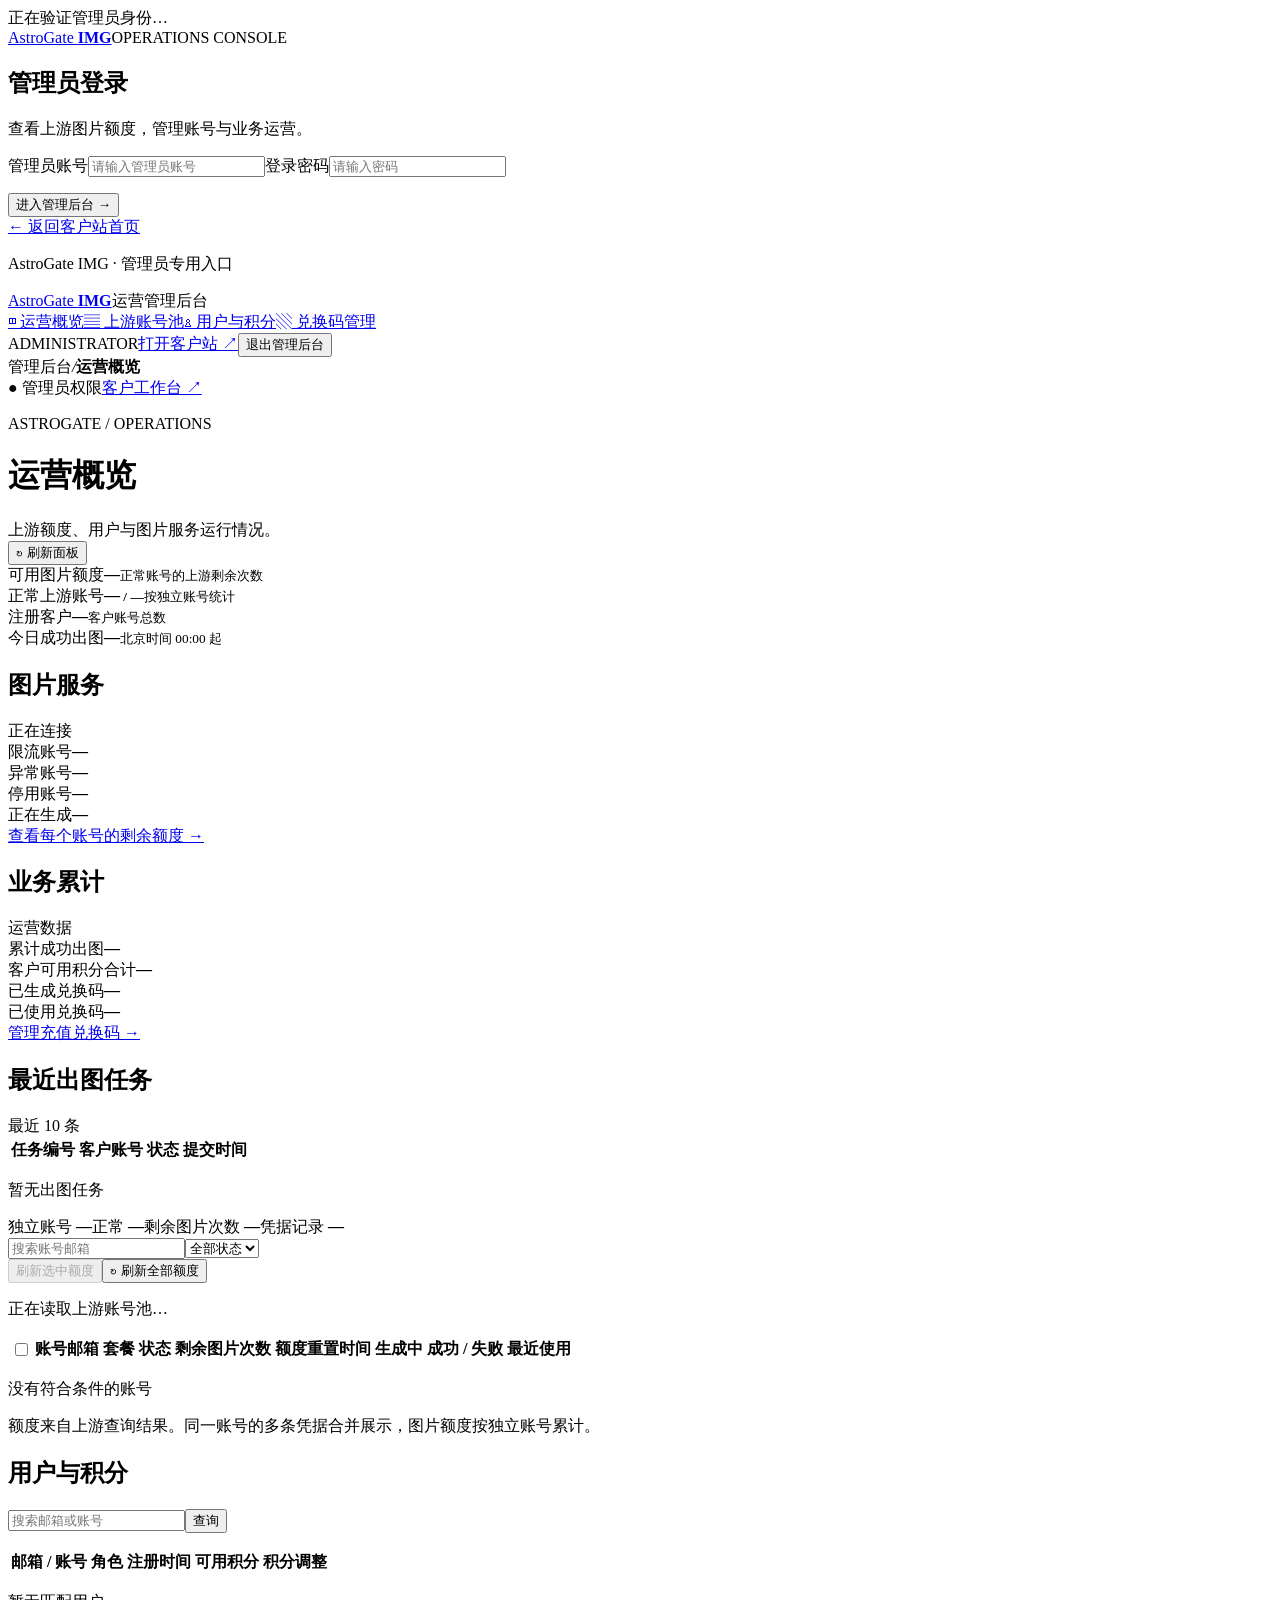
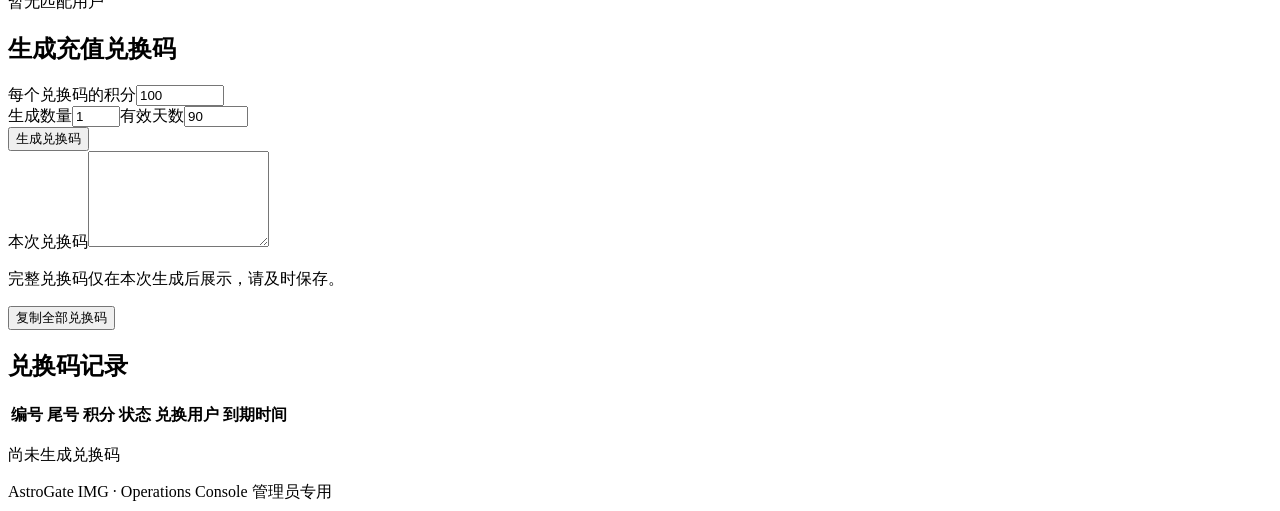
==== app/static/admin.html @ 1b17a04e "feat: separate operations console and expose upstream image quotas" ====
<!doctype html><html lang="zh-CN"><head><meta charset="utf-8"><meta name="viewport" content="width=device-width, initial-scale=1"><meta name="theme-color" content="#111827"><title>运营管理后台 · AstroGate IMG</title><link rel="icon" href="/assets/mark.svg" type="image/svg+xml"><link rel="stylesheet" href="/assets/admin.css?v=7"><script src="/assets/admin.js?v=7" defer></script></head><body>
<div id="admin-loading" class="loading">正在验证管理员身份…</div>
<main id="admin-login-view" class="login-screen hidden"><section class="login-card"><a class="brand" href="/"><img src="/assets/mark.svg" alt=""><span>AstroGate <b>IMG</b></span></a><span class="login-label">OPERATIONS CONSOLE</span><h1>管理员登录</h1><p>查看上游图片额度，管理账号与业务运营。</p><form id="admin-login-form"><label>管理员账号<input id="admin-username" autocomplete="username" maxlength="32" required placeholder="请输入管理员账号"></label><label>登录密码<input id="admin-password" type="password" autocomplete="current-password" maxlength="128" required placeholder="请输入密码"></label><p id="admin-login-error" class="form-error" role="alert"></p><button id="admin-login-submit" class="primary" type="submit">进入管理后台 →</button></form><a class="back-link" href="/">← 返回客户站首页</a></section><p class="login-footnote">AstroGate IMG · 管理员专用入口</p></main>
<div id="admin-shell" class="admin-shell hidden"><aside class="admin-sidebar"><a class="brand" href="/admin"><img src="/assets/mark.svg" alt=""><span>AstroGate <b>IMG</b></span></a><span class="sidebar-label">运营管理后台</span><nav aria-label="后台导航"><a href="/admin" data-page="overview"><span>◫</span> 运营概览</a><a href="/admin/accounts" data-page="accounts"><span>▤</span> 上游账号池</a><a href="/admin/users" data-page="users"><span>♙</span> 用户与积分</a><a href="/admin/codes" data-page="codes"><span>▧</span> 兑换码管理</a></nav><div class="sidebar-bottom"><span class="admin-role">ADMINISTRATOR</span><b id="admin-name"></b><a href="/" target="_blank" rel="noopener">打开客户站 ↗</a><button id="admin-logout" type="button">退出管理后台</button></div></aside><div class="admin-workspace"><header class="admin-header"><div><span>管理后台</span><i>/</i><b id="admin-breadcrumb">运营概览</b></div><div><span class="admin-access">● 管理员权限</span><a href="/studio" target="_blank" rel="noopener">客户工作台 ↗</a></div></header><main class="admin-content"><div class="page-heading"><div><p>ASTROGATE / OPERATIONS</p><h1 id="admin-page-title">运营概览</h1><span id="admin-page-description">上游额度、用户与图片服务运行情况。</span></div><button id="reload-dashboard" class="secondary" type="button">↻ 刷新面板</button></div>
<section id="overview-section"><div class="metric-grid"><article class="metric emphasis"><span>可用图片额度</span><strong data-metric="quota">—</strong><small>正常账号的上游剩余次数</small></article><article class="metric"><span>正常上游账号</span><strong><span data-metric="normal">—</span><small> / <span data-metric="accounts">—</span></small></strong><small>按独立账号统计</small></article><article class="metric"><span>注册客户</span><strong id="metric-users">—</strong><small>客户账号总数</small></article><article class="metric"><span>今日成功出图</span><strong id="metric-today">—</strong><small>北京时间 00:00 起</small></article></div><div class="overview-panels"><section class="panel"><div class="panel-heading"><h2>图片服务</h2><span id="upstream-connection" class="status">正在连接</span></div><div class="service-row"><span>限流账号</span><b data-metric="limited">—</b></div><div class="service-row"><span>异常账号</span><b data-metric="abnormal">—</b></div><div class="service-row"><span>停用账号</span><b data-metric="disabled">—</b></div><div class="service-row"><span>正在生成</span><b id="metric-pending">—</b></div><a class="panel-link" href="/admin/accounts">查看每个账号的剩余额度 →</a></section><section class="panel"><div class="panel-heading"><h2>业务累计</h2><span class="muted">运营数据</span></div><div class="service-row"><span>累计成功出图</span><b id="metric-generated">—</b></div><div class="service-row"><span>客户可用积分合计</span><b id="metric-credits">—</b></div><div class="service-row"><span>已生成兑换码</span><b id="metric-codes">—</b></div><div class="service-row"><span>已使用兑换码</span><b id="metric-redeemed">—</b></div><a class="panel-link" href="/admin/codes">管理充值兑换码 →</a></section></div><section class="panel"><div class="panel-heading"><h2>最近出图任务</h2><span class="muted">最近 10 条</span></div><div class="table-scroll"><table><thead><tr><th>任务编号</th><th>客户账号</th><th>状态</th><th>提交时间</th></tr></thead><tbody id="recent-jobs"></tbody></table></div><p id="recent-jobs-empty" class="empty hidden">暂无出图任务</p></section></section>
<section id="accounts-section" class="hidden"><div class="account-summary"><span>独立账号 <b data-metric="accounts">—</b></span><span>正常 <b data-metric="normal">—</b></span><span>剩余图片次数 <b data-metric="quota">—</b></span><span>凭据记录 <b data-metric="records">—</b></span></div><section class="panel"><div class="panel-heading account-toolbar"><div class="filters"><input id="account-search" type="search" placeholder="搜索账号邮箱" aria-label="搜索上游账号"><select id="account-status" aria-label="按账号状态筛选"><option value="">全部状态</option><option>正常</option><option>限流</option><option>异常</option><option>禁用</option></select></div><div class="button-row"><button id="refresh-selected" class="secondary" type="button" disabled>刷新选中额度</button><button id="refresh-upstream" class="primary" type="button">↻ 刷新全部额度</button></div></div><p id="quota-read-time" class="table-caption">正在读取上游账号池…</p><p id="refresh-progress" class="progress-message hidden" role="status"></p><div class="table-scroll"><table class="accounts-table"><thead><tr><th><input id="select-all-accounts" type="checkbox" aria-label="选择当前显示的全部账号"></th><th>账号邮箱</th><th>套餐</th><th>状态</th><th>剩余图片次数</th><th>额度重置时间</th><th>生成中</th><th>成功 / 失败</th><th>最近使用</th></tr></thead><tbody id="upstream-accounts"></tbody></table></div><p id="upstream-empty" class="empty hidden">没有符合条件的账号</p></section><p class="page-note">额度来自上游查询结果。同一账号的多条凭据合并展示，图片额度按独立账号累计。</p></section>
<section id="users-section" class="hidden"><section class="panel"><div class="panel-heading"><h2>用户与积分</h2><form id="admin-user-search-form" class="filters"><input id="admin-user-search" placeholder="搜索邮箱或账号" maxlength="254" aria-label="搜索客户"><button class="secondary" type="submit">查询</button></form></div><p id="user-summary" class="table-caption"></p><div class="table-scroll"><table><thead><tr><th>邮箱 / 账号</th><th>角色</th><th>注册时间</th><th>可用积分</th><th>积分调整</th></tr></thead><tbody id="admin-users"></tbody></table></div><p id="users-empty" class="empty hidden">暂无匹配用户</p></section></section>
<section id="codes-section" class="hidden"><div class="codes-layout"><section class="panel"><div class="panel-heading"><h2>生成充值兑换码</h2></div><form id="admin-code-form" class="stack-form"><label>每个兑换码的积分<input id="code-credits" type="number" min="1" max="1000000" value="100" required></label><div class="form-columns"><label>生成数量<input id="code-count" type="number" min="1" max="50" value="1" required></label><label>有效天数<input id="code-days" type="number" min="1" max="3650" value="90" required></label></div><button class="primary" type="submit">生成兑换码</button></form><div id="new-admin-codes" class="new-codes hidden"><label for="new-admin-code-text">本次兑换码</label><textarea id="new-admin-code-text" readonly rows="6"></textarea><p>完整兑换码仅在本次生成后展示，请及时保存。</p><button id="copy-admin-codes" class="secondary" type="button">复制全部兑换码</button></div></section><section class="panel"><div class="panel-heading"><h2>兑换码记录</h2></div><div class="table-scroll"><table><thead><tr><th>编号</th><th>尾号</th><th>积分</th><th>状态</th><th>兑换用户</th><th>到期时间</th></tr></thead><tbody id="admin-codes"></tbody></table></div><p id="codes-empty" class="empty hidden">尚未生成兑换码</p></section></div></section>
</main><footer class="admin-footer">AstroGate IMG · Operations Console <span>管理员专用</span></footer></div></div><div id="admin-toast" class="admin-toast" role="status" aria-live="polite"></div></body></html>
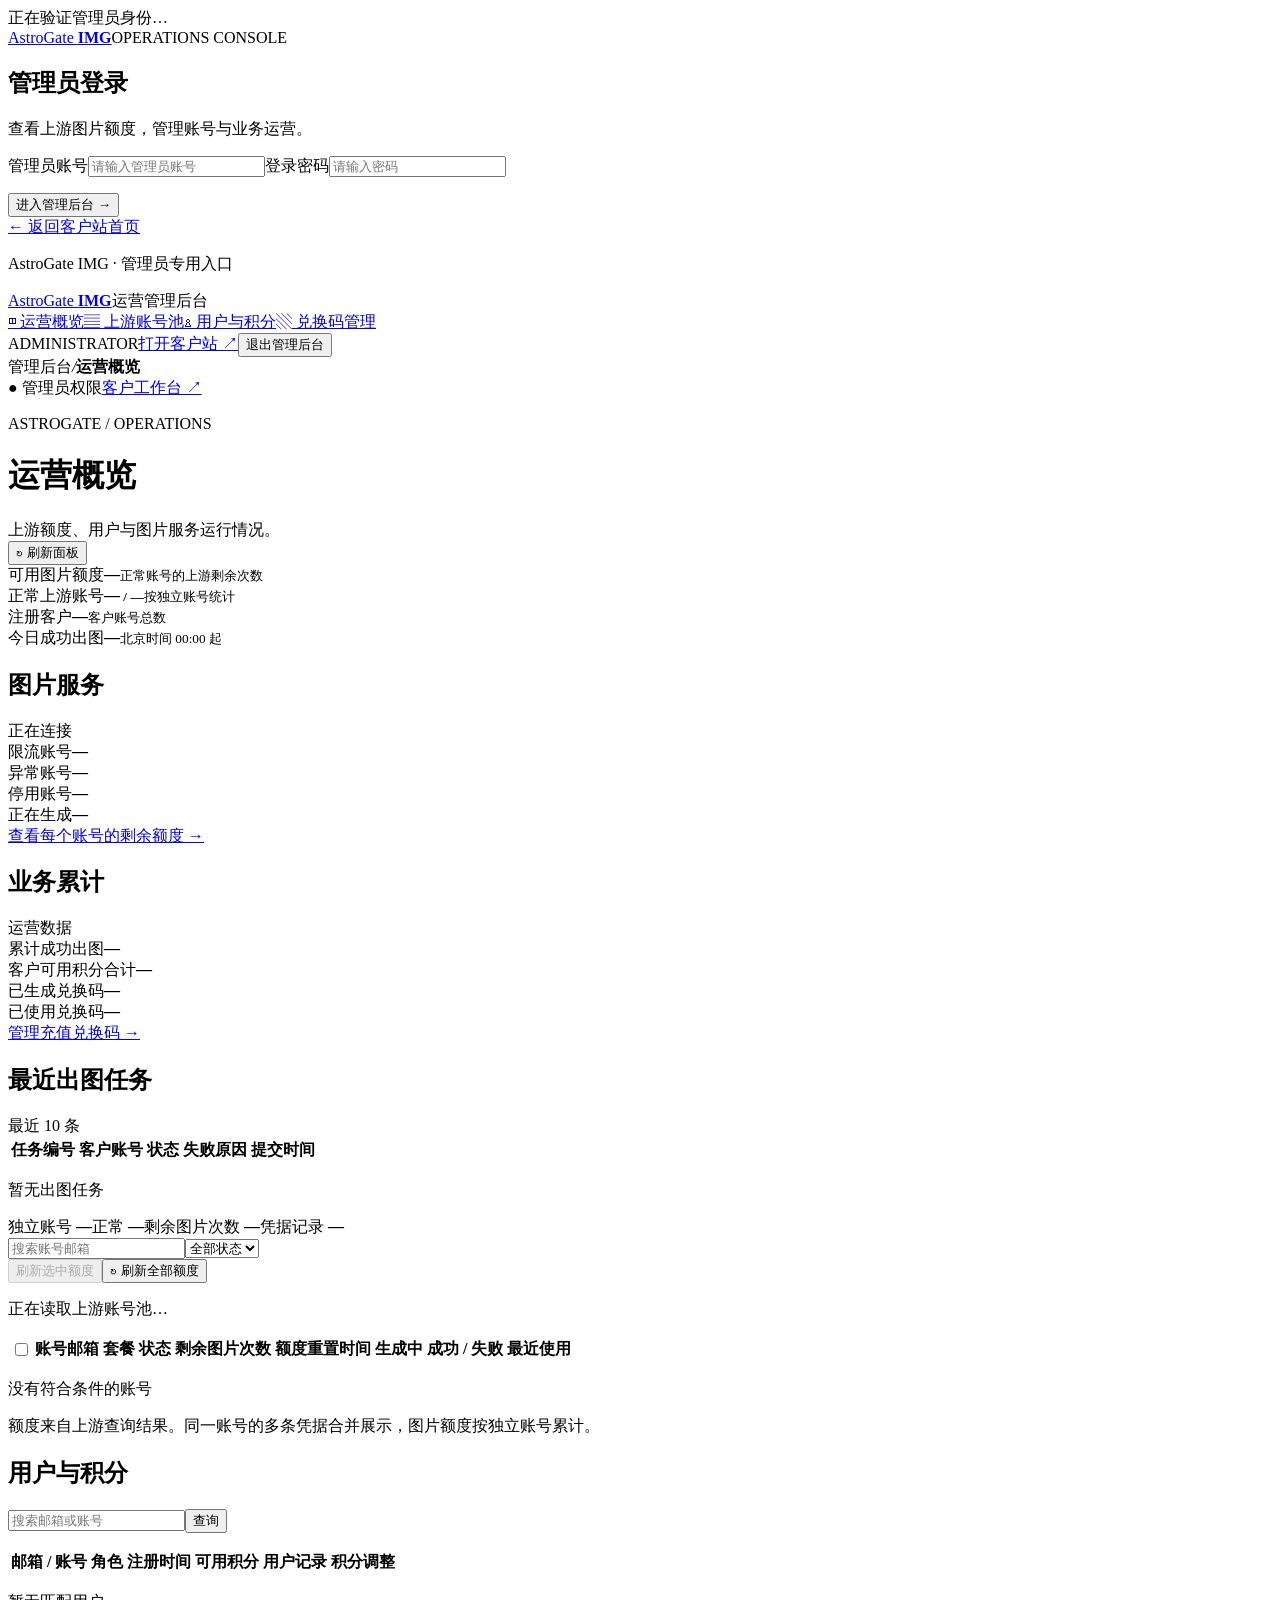
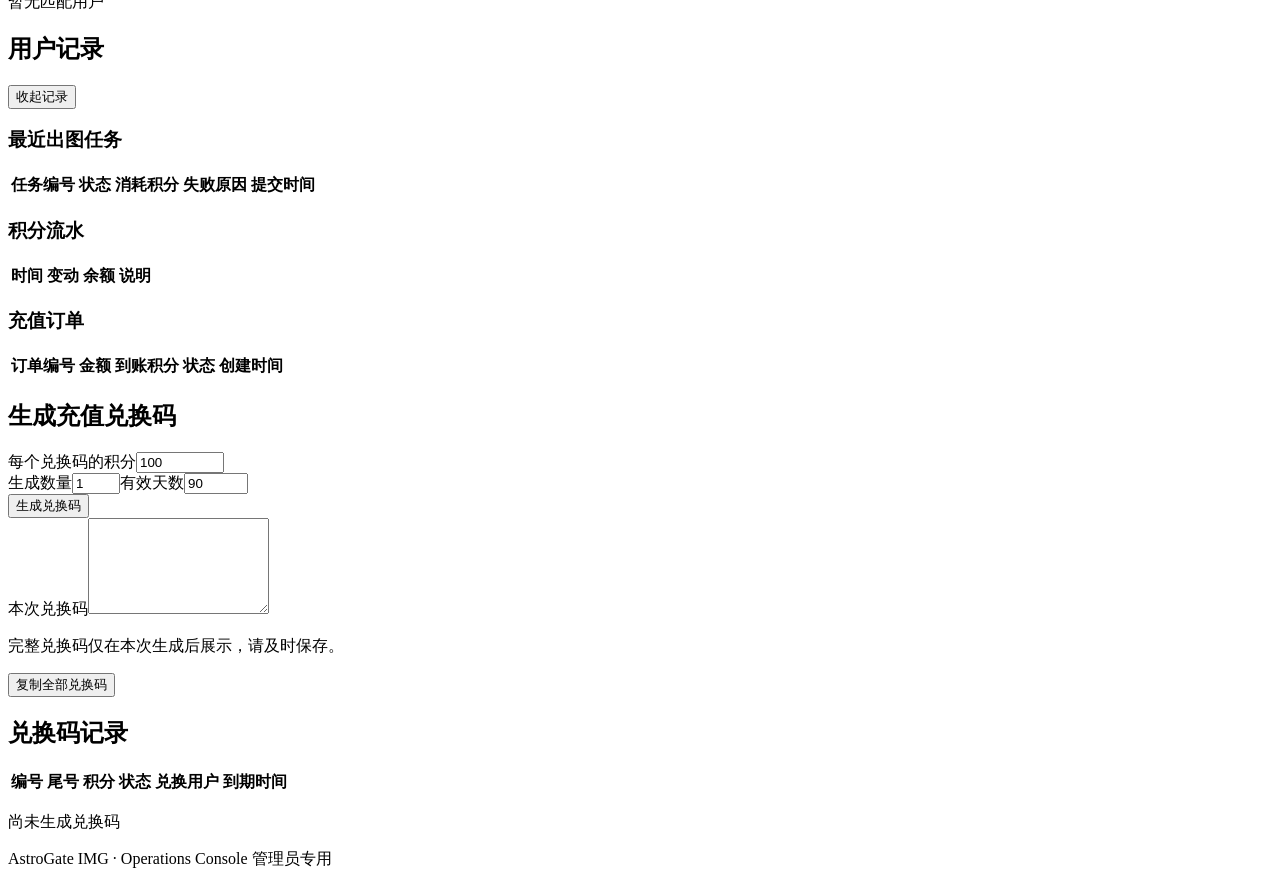
==== commit e04d0eda: "Show user generation records and simplify submitted prompts" ====
--- a/app/static/admin.html
+++ b/app/static/admin.html
@@ -1,9 +1,9 @@
-<!doctype html><html lang="zh-CN"><head><meta charset="utf-8"><meta name="viewport" content="width=device-width, initial-scale=1"><meta name="theme-color" content="#111827"><title>运营管理后台 · AstroGate IMG</title><link rel="icon" href="/assets/mark.svg" type="image/svg+xml"><link rel="stylesheet" href="/assets/admin.css?v=7"><script src="/assets/admin.js?v=7" defer></script></head><body>
+<!doctype html><html lang="zh-CN"><head><meta charset="utf-8"><meta name="viewport" content="width=device-width, initial-scale=1"><meta name="theme-color" content="#111827"><title>运营管理后台 · AstroGate IMG</title><link rel="icon" href="/assets/mark.svg" type="image/svg+xml"><link rel="stylesheet" href="/assets/admin.css?v=8"><script src="/assets/admin.js?v=8" defer></script></head><body>
 <div id="admin-loading" class="loading">正在验证管理员身份…</div>
 <main id="admin-login-view" class="login-screen hidden"><section class="login-card"><a class="brand" href="/"><img src="/assets/mark.svg" alt=""><span>AstroGate <b>IMG</b></span></a><span class="login-label">OPERATIONS CONSOLE</span><h1>管理员登录</h1><p>查看上游图片额度，管理账号与业务运营。</p><form id="admin-login-form"><label>管理员账号<input id="admin-username" autocomplete="username" maxlength="32" required placeholder="请输入管理员账号"></label><label>登录密码<input id="admin-password" type="password" autocomplete="current-password" maxlength="128" required placeholder="请输入密码"></label><p id="admin-login-error" class="form-error" role="alert"></p><button id="admin-login-submit" class="primary" type="submit">进入管理后台 →</button></form><a class="back-link" href="/">← 返回客户站首页</a></section><p class="login-footnote">AstroGate IMG · 管理员专用入口</p></main>
 <div id="admin-shell" class="admin-shell hidden"><aside class="admin-sidebar"><a class="brand" href="/admin"><img src="/assets/mark.svg" alt=""><span>AstroGate <b>IMG</b></span></a><span class="sidebar-label">运营管理后台</span><nav aria-label="后台导航"><a href="/admin" data-page="overview"><span>◫</span> 运营概览</a><a href="/admin/accounts" data-page="accounts"><span>▤</span> 上游账号池</a><a href="/admin/users" data-page="users"><span>♙</span> 用户与积分</a><a href="/admin/codes" data-page="codes"><span>▧</span> 兑换码管理</a></nav><div class="sidebar-bottom"><span class="admin-role">ADMINISTRATOR</span><b id="admin-name"></b><a href="/" target="_blank" rel="noopener">打开客户站 ↗</a><button id="admin-logout" type="button">退出管理后台</button></div></aside><div class="admin-workspace"><header class="admin-header"><div><span>管理后台</span><i>/</i><b id="admin-breadcrumb">运营概览</b></div><div><span class="admin-access">● 管理员权限</span><a href="/studio" target="_blank" rel="noopener">客户工作台 ↗</a></div></header><main class="admin-content"><div class="page-heading"><div><p>ASTROGATE / OPERATIONS</p><h1 id="admin-page-title">运营概览</h1><span id="admin-page-description">上游额度、用户与图片服务运行情况。</span></div><button id="reload-dashboard" class="secondary" type="button">↻ 刷新面板</button></div>
-<section id="overview-section"><div class="metric-grid"><article class="metric emphasis"><span>可用图片额度</span><strong data-metric="quota">—</strong><small>正常账号的上游剩余次数</small></article><article class="metric"><span>正常上游账号</span><strong><span data-metric="normal">—</span><small> / <span data-metric="accounts">—</span></small></strong><small>按独立账号统计</small></article><article class="metric"><span>注册客户</span><strong id="metric-users">—</strong><small>客户账号总数</small></article><article class="metric"><span>今日成功出图</span><strong id="metric-today">—</strong><small>北京时间 00:00 起</small></article></div><div class="overview-panels"><section class="panel"><div class="panel-heading"><h2>图片服务</h2><span id="upstream-connection" class="status">正在连接</span></div><div class="service-row"><span>限流账号</span><b data-metric="limited">—</b></div><div class="service-row"><span>异常账号</span><b data-metric="abnormal">—</b></div><div class="service-row"><span>停用账号</span><b data-metric="disabled">—</b></div><div class="service-row"><span>正在生成</span><b id="metric-pending">—</b></div><a class="panel-link" href="/admin/accounts">查看每个账号的剩余额度 →</a></section><section class="panel"><div class="panel-heading"><h2>业务累计</h2><span class="muted">运营数据</span></div><div class="service-row"><span>累计成功出图</span><b id="metric-generated">—</b></div><div class="service-row"><span>客户可用积分合计</span><b id="metric-credits">—</b></div><div class="service-row"><span>已生成兑换码</span><b id="metric-codes">—</b></div><div class="service-row"><span>已使用兑换码</span><b id="metric-redeemed">—</b></div><a class="panel-link" href="/admin/codes">管理充值兑换码 →</a></section></div><section class="panel"><div class="panel-heading"><h2>最近出图任务</h2><span class="muted">最近 10 条</span></div><div class="table-scroll"><table><thead><tr><th>任务编号</th><th>客户账号</th><th>状态</th><th>提交时间</th></tr></thead><tbody id="recent-jobs"></tbody></table></div><p id="recent-jobs-empty" class="empty hidden">暂无出图任务</p></section></section>
+<section id="overview-section"><div class="metric-grid"><article class="metric emphasis"><span>可用图片额度</span><strong data-metric="quota">—</strong><small>正常账号的上游剩余次数</small></article><article class="metric"><span>正常上游账号</span><strong><span data-metric="normal">—</span><small> / <span data-metric="accounts">—</span></small></strong><small>按独立账号统计</small></article><article class="metric"><span>注册客户</span><strong id="metric-users">—</strong><small>客户账号总数</small></article><article class="metric"><span>今日成功出图</span><strong id="metric-today">—</strong><small>北京时间 00:00 起</small></article></div><div class="overview-panels"><section class="panel"><div class="panel-heading"><h2>图片服务</h2><span id="upstream-connection" class="status">正在连接</span></div><div class="service-row"><span>限流账号</span><b data-metric="limited">—</b></div><div class="service-row"><span>异常账号</span><b data-metric="abnormal">—</b></div><div class="service-row"><span>停用账号</span><b data-metric="disabled">—</b></div><div class="service-row"><span>正在生成</span><b id="metric-pending">—</b></div><a class="panel-link" href="/admin/accounts">查看每个账号的剩余额度 →</a></section><section class="panel"><div class="panel-heading"><h2>业务累计</h2><span class="muted">运营数据</span></div><div class="service-row"><span>累计成功出图</span><b id="metric-generated">—</b></div><div class="service-row"><span>客户可用积分合计</span><b id="metric-credits">—</b></div><div class="service-row"><span>已生成兑换码</span><b id="metric-codes">—</b></div><div class="service-row"><span>已使用兑换码</span><b id="metric-redeemed">—</b></div><a class="panel-link" href="/admin/codes">管理充值兑换码 →</a></section></div><section class="panel"><div class="panel-heading"><h2>最近出图任务</h2><span class="muted">最近 10 条</span></div><div class="table-scroll"><table><thead><tr><th>任务编号</th><th>客户账号</th><th>状态</th><th>失败原因</th><th>提交时间</th></tr></thead><tbody id="recent-jobs"></tbody></table></div><p id="recent-jobs-empty" class="empty hidden">暂无出图任务</p></section></section>
 <section id="accounts-section" class="hidden"><div class="account-summary"><span>独立账号 <b data-metric="accounts">—</b></span><span>正常 <b data-metric="normal">—</b></span><span>剩余图片次数 <b data-metric="quota">—</b></span><span>凭据记录 <b data-metric="records">—</b></span></div><section class="panel"><div class="panel-heading account-toolbar"><div class="filters"><input id="account-search" type="search" placeholder="搜索账号邮箱" aria-label="搜索上游账号"><select id="account-status" aria-label="按账号状态筛选"><option value="">全部状态</option><option>正常</option><option>限流</option><option>异常</option><option>禁用</option></select></div><div class="button-row"><button id="refresh-selected" class="secondary" type="button" disabled>刷新选中额度</button><button id="refresh-upstream" class="primary" type="button">↻ 刷新全部额度</button></div></div><p id="quota-read-time" class="table-caption">正在读取上游账号池…</p><p id="refresh-progress" class="progress-message hidden" role="status"></p><div class="table-scroll"><table class="accounts-table"><thead><tr><th><input id="select-all-accounts" type="checkbox" aria-label="选择当前显示的全部账号"></th><th>账号邮箱</th><th>套餐</th><th>状态</th><th>剩余图片次数</th><th>额度重置时间</th><th>生成中</th><th>成功 / 失败</th><th>最近使用</th></tr></thead><tbody id="upstream-accounts"></tbody></table></div><p id="upstream-empty" class="empty hidden">没有符合条件的账号</p></section><p class="page-note">额度来自上游查询结果。同一账号的多条凭据合并展示，图片额度按独立账号累计。</p></section>
-<section id="users-section" class="hidden"><section class="panel"><div class="panel-heading"><h2>用户与积分</h2><form id="admin-user-search-form" class="filters"><input id="admin-user-search" placeholder="搜索邮箱或账号" maxlength="254" aria-label="搜索客户"><button class="secondary" type="submit">查询</button></form></div><p id="user-summary" class="table-caption"></p><div class="table-scroll"><table><thead><tr><th>邮箱 / 账号</th><th>角色</th><th>注册时间</th><th>可用积分</th><th>积分调整</th></tr></thead><tbody id="admin-users"></tbody></table></div><p id="users-empty" class="empty hidden">暂无匹配用户</p></section></section>
+<section id="users-section" class="hidden"><section class="panel"><div class="panel-heading"><h2>用户与积分</h2><form id="admin-user-search-form" class="filters"><input id="admin-user-search" placeholder="搜索邮箱或账号" maxlength="254" aria-label="搜索客户"><button class="secondary" type="submit">查询</button></form></div><p id="user-summary" class="table-caption"></p><div class="table-scroll"><table><thead><tr><th>邮箱 / 账号</th><th>角色</th><th>注册时间</th><th>可用积分</th><th>用户记录</th><th>积分调整</th></tr></thead><tbody id="admin-users"></tbody></table></div><p id="users-empty" class="empty hidden">暂无匹配用户</p></section><section id="user-records-panel" class="panel hidden"><div class="panel-heading"><h2 id="user-records-title">用户记录</h2><button id="close-user-records" class="secondary" type="button">收起记录</button></div><p id="user-records-summary" class="table-caption"></p><h3>最近出图任务</h3><div class="table-scroll"><table><thead><tr><th>任务编号</th><th>状态</th><th>消耗积分</th><th>失败原因</th><th>提交时间</th></tr></thead><tbody id="user-records-jobs"></tbody></table></div><h3>积分流水</h3><div class="table-scroll"><table><thead><tr><th>时间</th><th>变动</th><th>余额</th><th>说明</th></tr></thead><tbody id="user-records-ledger"></tbody></table></div><h3>充值订单</h3><div class="table-scroll"><table><thead><tr><th>订单编号</th><th>金额</th><th>到账积分</th><th>状态</th><th>创建时间</th></tr></thead><tbody id="user-records-orders"></tbody></table></div></section></section>
 <section id="codes-section" class="hidden"><div class="codes-layout"><section class="panel"><div class="panel-heading"><h2>生成充值兑换码</h2></div><form id="admin-code-form" class="stack-form"><label>每个兑换码的积分<input id="code-credits" type="number" min="1" max="1000000" value="100" required></label><div class="form-columns"><label>生成数量<input id="code-count" type="number" min="1" max="50" value="1" required></label><label>有效天数<input id="code-days" type="number" min="1" max="3650" value="90" required></label></div><button class="primary" type="submit">生成兑换码</button></form><div id="new-admin-codes" class="new-codes hidden"><label for="new-admin-code-text">本次兑换码</label><textarea id="new-admin-code-text" readonly rows="6"></textarea><p>完整兑换码仅在本次生成后展示，请及时保存。</p><button id="copy-admin-codes" class="secondary" type="button">复制全部兑换码</button></div></section><section class="panel"><div class="panel-heading"><h2>兑换码记录</h2></div><div class="table-scroll"><table><thead><tr><th>编号</th><th>尾号</th><th>积分</th><th>状态</th><th>兑换用户</th><th>到期时间</th></tr></thead><tbody id="admin-codes"></tbody></table></div><p id="codes-empty" class="empty hidden">尚未生成兑换码</p></section></div></section>
 </main><footer class="admin-footer">AstroGate IMG · Operations Console <span>管理员专用</span></footer></div></div><div id="admin-toast" class="admin-toast" role="status" aria-live="polite"></div></body></html>
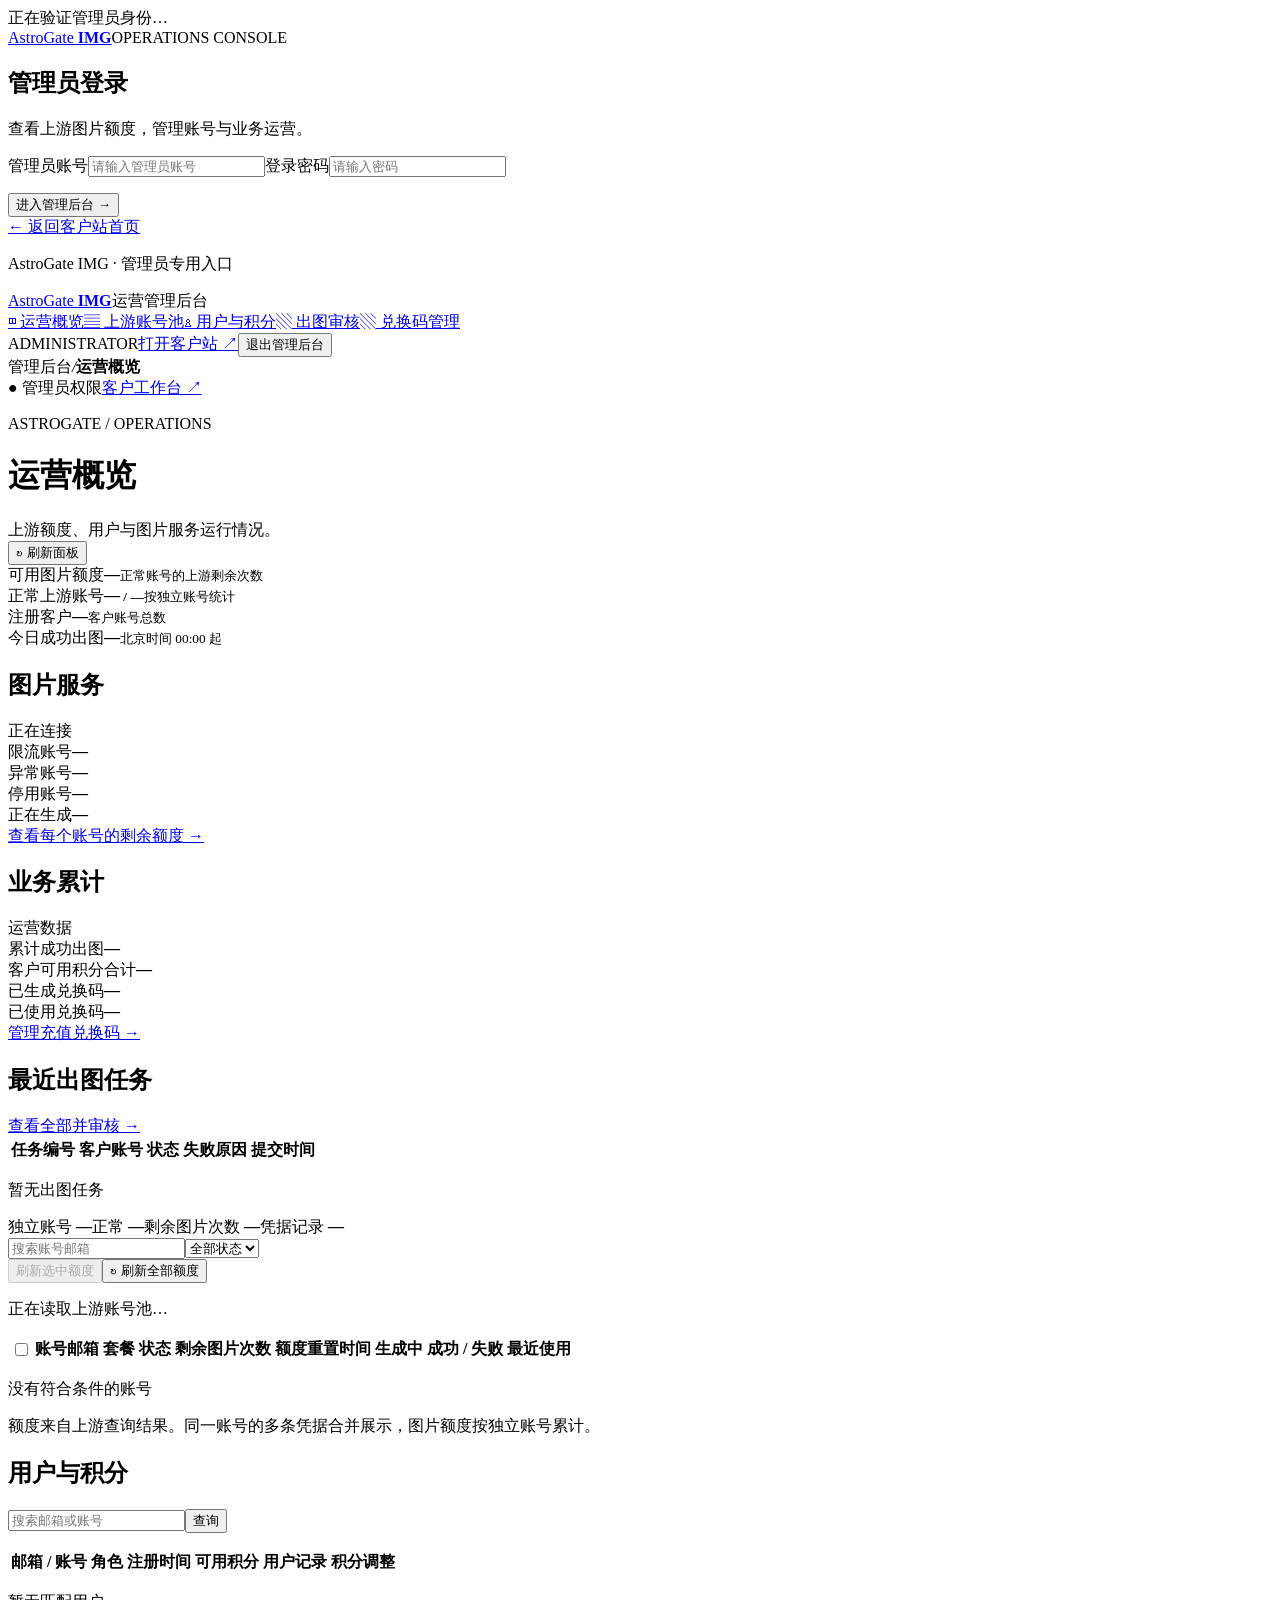
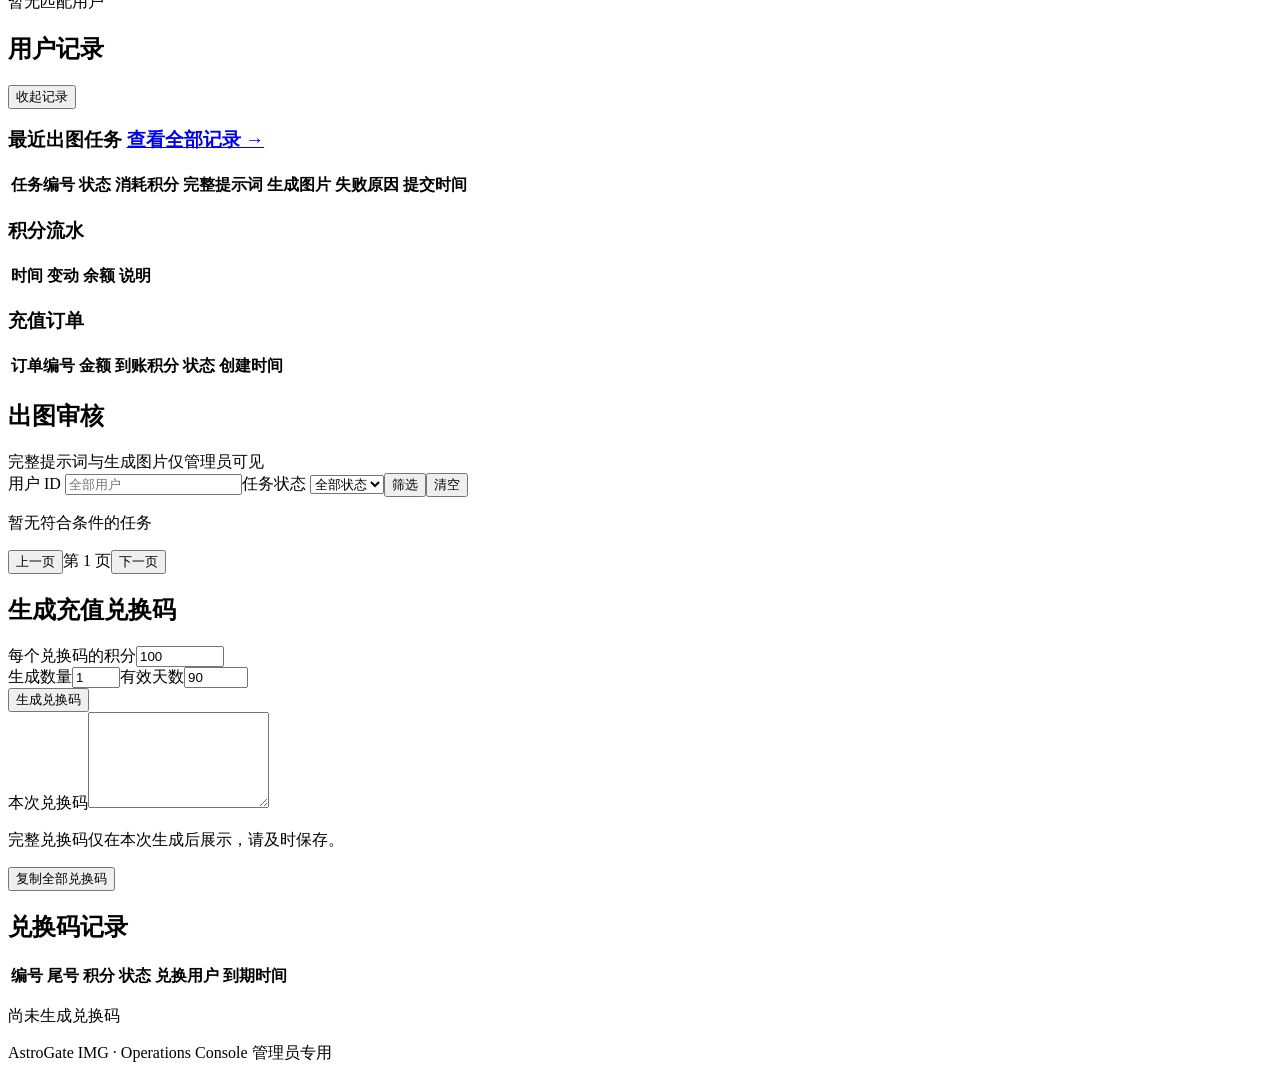
==== commit 8b80aadd: "Add administrator image and prompt review" ====
--- a/app/static/admin.html
+++ b/app/static/admin.html
@@ -1,9 +1,9 @@
-<!doctype html><html lang="zh-CN"><head><meta charset="utf-8"><meta name="viewport" content="width=device-width, initial-scale=1"><meta name="theme-color" content="#111827"><title>运营管理后台 · AstroGate IMG</title><link rel="icon" href="/assets/mark.svg" type="image/svg+xml"><link rel="stylesheet" href="/assets/admin.css?v=8"><script src="/assets/admin.js?v=8" defer></script></head><body>
+<!doctype html><html lang="zh-CN"><head><meta charset="utf-8"><meta name="viewport" content="width=device-width, initial-scale=1"><meta name="theme-color" content="#111827"><title>运营管理后台 · AstroGate IMG</title><link rel="icon" href="/assets/mark.svg" type="image/svg+xml"><link rel="stylesheet" href="/assets/admin.css?v=9"><script src="/assets/admin.js?v=9" defer></script></head><body>
 <div id="admin-loading" class="loading">正在验证管理员身份…</div>
 <main id="admin-login-view" class="login-screen hidden"><section class="login-card"><a class="brand" href="/"><img src="/assets/mark.svg" alt=""><span>AstroGate <b>IMG</b></span></a><span class="login-label">OPERATIONS CONSOLE</span><h1>管理员登录</h1><p>查看上游图片额度，管理账号与业务运营。</p><form id="admin-login-form"><label>管理员账号<input id="admin-username" autocomplete="username" maxlength="32" required placeholder="请输入管理员账号"></label><label>登录密码<input id="admin-password" type="password" autocomplete="current-password" maxlength="128" required placeholder="请输入密码"></label><p id="admin-login-error" class="form-error" role="alert"></p><button id="admin-login-submit" class="primary" type="submit">进入管理后台 →</button></form><a class="back-link" href="/">← 返回客户站首页</a></section><p class="login-footnote">AstroGate IMG · 管理员专用入口</p></main>
-<div id="admin-shell" class="admin-shell hidden"><aside class="admin-sidebar"><a class="brand" href="/admin"><img src="/assets/mark.svg" alt=""><span>AstroGate <b>IMG</b></span></a><span class="sidebar-label">运营管理后台</span><nav aria-label="后台导航"><a href="/admin" data-page="overview"><span>◫</span> 运营概览</a><a href="/admin/accounts" data-page="accounts"><span>▤</span> 上游账号池</a><a href="/admin/users" data-page="users"><span>♙</span> 用户与积分</a><a href="/admin/codes" data-page="codes"><span>▧</span> 兑换码管理</a></nav><div class="sidebar-bottom"><span class="admin-role">ADMINISTRATOR</span><b id="admin-name"></b><a href="/" target="_blank" rel="noopener">打开客户站 ↗</a><button id="admin-logout" type="button">退出管理后台</button></div></aside><div class="admin-workspace"><header class="admin-header"><div><span>管理后台</span><i>/</i><b id="admin-breadcrumb">运营概览</b></div><div><span class="admin-access">● 管理员权限</span><a href="/studio" target="_blank" rel="noopener">客户工作台 ↗</a></div></header><main class="admin-content"><div class="page-heading"><div><p>ASTROGATE / OPERATIONS</p><h1 id="admin-page-title">运营概览</h1><span id="admin-page-description">上游额度、用户与图片服务运行情况。</span></div><button id="reload-dashboard" class="secondary" type="button">↻ 刷新面板</button></div>
-<section id="overview-section"><div class="metric-grid"><article class="metric emphasis"><span>可用图片额度</span><strong data-metric="quota">—</strong><small>正常账号的上游剩余次数</small></article><article class="metric"><span>正常上游账号</span><strong><span data-metric="normal">—</span><small> / <span data-metric="accounts">—</span></small></strong><small>按独立账号统计</small></article><article class="metric"><span>注册客户</span><strong id="metric-users">—</strong><small>客户账号总数</small></article><article class="metric"><span>今日成功出图</span><strong id="metric-today">—</strong><small>北京时间 00:00 起</small></article></div><div class="overview-panels"><section class="panel"><div class="panel-heading"><h2>图片服务</h2><span id="upstream-connection" class="status">正在连接</span></div><div class="service-row"><span>限流账号</span><b data-metric="limited">—</b></div><div class="service-row"><span>异常账号</span><b data-metric="abnormal">—</b></div><div class="service-row"><span>停用账号</span><b data-metric="disabled">—</b></div><div class="service-row"><span>正在生成</span><b id="metric-pending">—</b></div><a class="panel-link" href="/admin/accounts">查看每个账号的剩余额度 →</a></section><section class="panel"><div class="panel-heading"><h2>业务累计</h2><span class="muted">运营数据</span></div><div class="service-row"><span>累计成功出图</span><b id="metric-generated">—</b></div><div class="service-row"><span>客户可用积分合计</span><b id="metric-credits">—</b></div><div class="service-row"><span>已生成兑换码</span><b id="metric-codes">—</b></div><div class="service-row"><span>已使用兑换码</span><b id="metric-redeemed">—</b></div><a class="panel-link" href="/admin/codes">管理充值兑换码 →</a></section></div><section class="panel"><div class="panel-heading"><h2>最近出图任务</h2><span class="muted">最近 10 条</span></div><div class="table-scroll"><table><thead><tr><th>任务编号</th><th>客户账号</th><th>状态</th><th>失败原因</th><th>提交时间</th></tr></thead><tbody id="recent-jobs"></tbody></table></div><p id="recent-jobs-empty" class="empty hidden">暂无出图任务</p></section></section>
+<div id="admin-shell" class="admin-shell hidden"><aside class="admin-sidebar"><a class="brand" href="/admin"><img src="/assets/mark.svg" alt=""><span>AstroGate <b>IMG</b></span></a><span class="sidebar-label">运营管理后台</span><nav aria-label="后台导航"><a href="/admin" data-page="overview"><span>◫</span> 运营概览</a><a href="/admin/accounts" data-page="accounts"><span>▤</span> 上游账号池</a><a href="/admin/users" data-page="users"><span>♙</span> 用户与积分</a><a href="/admin/jobs" data-page="jobs"><span>▧</span> 出图审核</a><a href="/admin/codes" data-page="codes"><span>▧</span> 兑换码管理</a></nav><div class="sidebar-bottom"><span class="admin-role">ADMINISTRATOR</span><b id="admin-name"></b><a href="/" target="_blank" rel="noopener">打开客户站 ↗</a><button id="admin-logout" type="button">退出管理后台</button></div></aside><div class="admin-workspace"><header class="admin-header"><div><span>管理后台</span><i>/</i><b id="admin-breadcrumb">运营概览</b></div><div><span class="admin-access">● 管理员权限</span><a href="/studio" target="_blank" rel="noopener">客户工作台 ↗</a></div></header><main class="admin-content"><div class="page-heading"><div><p>ASTROGATE / OPERATIONS</p><h1 id="admin-page-title">运营概览</h1><span id="admin-page-description">上游额度、用户与图片服务运行情况。</span></div><button id="reload-dashboard" class="secondary" type="button">↻ 刷新面板</button></div>
+<section id="overview-section"><div class="metric-grid"><article class="metric emphasis"><span>可用图片额度</span><strong data-metric="quota">—</strong><small>正常账号的上游剩余次数</small></article><article class="metric"><span>正常上游账号</span><strong><span data-metric="normal">—</span><small> / <span data-metric="accounts">—</span></small></strong><small>按独立账号统计</small></article><article class="metric"><span>注册客户</span><strong id="metric-users">—</strong><small>客户账号总数</small></article><article class="metric"><span>今日成功出图</span><strong id="metric-today">—</strong><small>北京时间 00:00 起</small></article></div><div class="overview-panels"><section class="panel"><div class="panel-heading"><h2>图片服务</h2><span id="upstream-connection" class="status">正在连接</span></div><div class="service-row"><span>限流账号</span><b data-metric="limited">—</b></div><div class="service-row"><span>异常账号</span><b data-metric="abnormal">—</b></div><div class="service-row"><span>停用账号</span><b data-metric="disabled">—</b></div><div class="service-row"><span>正在生成</span><b id="metric-pending">—</b></div><a class="panel-link" href="/admin/accounts">查看每个账号的剩余额度 →</a></section><section class="panel"><div class="panel-heading"><h2>业务累计</h2><span class="muted">运营数据</span></div><div class="service-row"><span>累计成功出图</span><b id="metric-generated">—</b></div><div class="service-row"><span>客户可用积分合计</span><b id="metric-credits">—</b></div><div class="service-row"><span>已生成兑换码</span><b id="metric-codes">—</b></div><div class="service-row"><span>已使用兑换码</span><b id="metric-redeemed">—</b></div><a class="panel-link" href="/admin/codes">管理充值兑换码 →</a></section></div><section class="panel"><div class="panel-heading"><h2>最近出图任务</h2><a class="review-all-link" href="/admin/jobs">查看全部并审核 →</a></div><div class="table-scroll"><table><thead><tr><th>任务编号</th><th>客户账号</th><th>状态</th><th>失败原因</th><th>提交时间</th></tr></thead><tbody id="recent-jobs"></tbody></table></div><p id="recent-jobs-empty" class="empty hidden">暂无出图任务</p></section></section>
 <section id="accounts-section" class="hidden"><div class="account-summary"><span>独立账号 <b data-metric="accounts">—</b></span><span>正常 <b data-metric="normal">—</b></span><span>剩余图片次数 <b data-metric="quota">—</b></span><span>凭据记录 <b data-metric="records">—</b></span></div><section class="panel"><div class="panel-heading account-toolbar"><div class="filters"><input id="account-search" type="search" placeholder="搜索账号邮箱" aria-label="搜索上游账号"><select id="account-status" aria-label="按账号状态筛选"><option value="">全部状态</option><option>正常</option><option>限流</option><option>异常</option><option>禁用</option></select></div><div class="button-row"><button id="refresh-selected" class="secondary" type="button" disabled>刷新选中额度</button><button id="refresh-upstream" class="primary" type="button">↻ 刷新全部额度</button></div></div><p id="quota-read-time" class="table-caption">正在读取上游账号池…</p><p id="refresh-progress" class="progress-message hidden" role="status"></p><div class="table-scroll"><table class="accounts-table"><thead><tr><th><input id="select-all-accounts" type="checkbox" aria-label="选择当前显示的全部账号"></th><th>账号邮箱</th><th>套餐</th><th>状态</th><th>剩余图片次数</th><th>额度重置时间</th><th>生成中</th><th>成功 / 失败</th><th>最近使用</th></tr></thead><tbody id="upstream-accounts"></tbody></table></div><p id="upstream-empty" class="empty hidden">没有符合条件的账号</p></section><p class="page-note">额度来自上游查询结果。同一账号的多条凭据合并展示，图片额度按独立账号累计。</p></section>
-<section id="users-section" class="hidden"><section class="panel"><div class="panel-heading"><h2>用户与积分</h2><form id="admin-user-search-form" class="filters"><input id="admin-user-search" placeholder="搜索邮箱或账号" maxlength="254" aria-label="搜索客户"><button class="secondary" type="submit">查询</button></form></div><p id="user-summary" class="table-caption"></p><div class="table-scroll"><table><thead><tr><th>邮箱 / 账号</th><th>角色</th><th>注册时间</th><th>可用积分</th><th>用户记录</th><th>积分调整</th></tr></thead><tbody id="admin-users"></tbody></table></div><p id="users-empty" class="empty hidden">暂无匹配用户</p></section><section id="user-records-panel" class="panel hidden"><div class="panel-heading"><h2 id="user-records-title">用户记录</h2><button id="close-user-records" class="secondary" type="button">收起记录</button></div><p id="user-records-summary" class="table-caption"></p><h3>最近出图任务</h3><div class="table-scroll"><table><thead><tr><th>任务编号</th><th>状态</th><th>消耗积分</th><th>失败原因</th><th>提交时间</th></tr></thead><tbody id="user-records-jobs"></tbody></table></div><h3>积分流水</h3><div class="table-scroll"><table><thead><tr><th>时间</th><th>变动</th><th>余额</th><th>说明</th></tr></thead><tbody id="user-records-ledger"></tbody></table></div><h3>充值订单</h3><div class="table-scroll"><table><thead><tr><th>订单编号</th><th>金额</th><th>到账积分</th><th>状态</th><th>创建时间</th></tr></thead><tbody id="user-records-orders"></tbody></table></div></section></section>
-<section id="codes-section" class="hidden"><div class="codes-layout"><section class="panel"><div class="panel-heading"><h2>生成充值兑换码</h2></div><form id="admin-code-form" class="stack-form"><label>每个兑换码的积分<input id="code-credits" type="number" min="1" max="1000000" value="100" required></label><div class="form-columns"><label>生成数量<input id="code-count" type="number" min="1" max="50" value="1" required></label><label>有效天数<input id="code-days" type="number" min="1" max="3650" value="90" required></label></div><button class="primary" type="submit">生成兑换码</button></form><div id="new-admin-codes" class="new-codes hidden"><label for="new-admin-code-text">本次兑换码</label><textarea id="new-admin-code-text" readonly rows="6"></textarea><p>完整兑换码仅在本次生成后展示，请及时保存。</p><button id="copy-admin-codes" class="secondary" type="button">复制全部兑换码</button></div></section><section class="panel"><div class="panel-heading"><h2>兑换码记录</h2></div><div class="table-scroll"><table><thead><tr><th>编号</th><th>尾号</th><th>积分</th><th>状态</th><th>兑换用户</th><th>到期时间</th></tr></thead><tbody id="admin-codes"></tbody></table></div><p id="codes-empty" class="empty hidden">尚未生成兑换码</p></section></div></section>
+<section id="users-section" class="hidden"><section class="panel"><div class="panel-heading"><h2>用户与积分</h2><form id="admin-user-search-form" class="filters"><input id="admin-user-search" placeholder="搜索邮箱或账号" maxlength="254" aria-label="搜索客户"><button class="secondary" type="submit">查询</button></form></div><p id="user-summary" class="table-caption"></p><div class="table-scroll"><table><thead><tr><th>邮箱 / 账号</th><th>角色</th><th>注册时间</th><th>可用积分</th><th>用户记录</th><th>积分调整</th></tr></thead><tbody id="admin-users"></tbody></table></div><p id="users-empty" class="empty hidden">暂无匹配用户</p></section><section id="user-records-panel" class="panel hidden"><div class="panel-heading"><h2 id="user-records-title">用户记录</h2><button id="close-user-records" class="secondary" type="button">收起记录</button></div><p id="user-records-summary" class="table-caption"></p><h3>最近出图任务 <a id="user-all-jobs" class="review-all-link" href="/admin/jobs">查看全部记录 →</a></h3><div class="table-scroll"><table><thead><tr><th>任务编号</th><th>状态</th><th>消耗积分</th><th>完整提示词</th><th>生成图片</th><th>失败原因</th><th>提交时间</th></tr></thead><tbody id="user-records-jobs"></tbody></table></div><h3>积分流水</h3><div class="table-scroll"><table><thead><tr><th>时间</th><th>变动</th><th>余额</th><th>说明</th></tr></thead><tbody id="user-records-ledger"></tbody></table></div><h3>充值订单</h3><div class="table-scroll"><table><thead><tr><th>订单编号</th><th>金额</th><th>到账积分</th><th>状态</th><th>创建时间</th></tr></thead><tbody id="user-records-orders"></tbody></table></div></section></section>
+<section id="jobs-section" class="hidden"><section class="panel"><div class="panel-heading"><h2>出图审核</h2><span class="muted">完整提示词与生成图片仅管理员可见</span></div><form id="job-filter-form" class="filters review-filters"><label>用户 ID <input id="job-user-filter" type="number" min="1" placeholder="全部用户"></label><label>任务状态 <select id="job-status-filter"><option value="">全部状态</option><option value="succeeded">已完成</option><option value="failed">未完成</option><option value="pending">生成中</option></select></label><button class="secondary" type="submit">筛选</button><button id="job-filter-clear" class="secondary" type="button">清空</button></form><div id="admin-jobs-list" class="review-list"></div><p id="admin-jobs-empty" class="empty hidden">暂无符合条件的任务</p><div class="review-pages"><button id="jobs-prev" class="secondary" type="button">上一页</button><span id="jobs-page">第 1 页</span><button id="jobs-next" class="secondary" type="button">下一页</button></div></section></section><section id="codes-section" class="hidden"><div class="codes-layout"><section class="panel"><div class="panel-heading"><h2>生成充值兑换码</h2></div><form id="admin-code-form" class="stack-form"><label>每个兑换码的积分<input id="code-credits" type="number" min="1" max="1000000" value="100" required></label><div class="form-columns"><label>生成数量<input id="code-count" type="number" min="1" max="50" value="1" required></label><label>有效天数<input id="code-days" type="number" min="1" max="3650" value="90" required></label></div><button class="primary" type="submit">生成兑换码</button></form><div id="new-admin-codes" class="new-codes hidden"><label for="new-admin-code-text">本次兑换码</label><textarea id="new-admin-code-text" readonly rows="6"></textarea><p>完整兑换码仅在本次生成后展示，请及时保存。</p><button id="copy-admin-codes" class="secondary" type="button">复制全部兑换码</button></div></section><section class="panel"><div class="panel-heading"><h2>兑换码记录</h2></div><div class="table-scroll"><table><thead><tr><th>编号</th><th>尾号</th><th>积分</th><th>状态</th><th>兑换用户</th><th>到期时间</th></tr></thead><tbody id="admin-codes"></tbody></table></div><p id="codes-empty" class="empty hidden">尚未生成兑换码</p></section></div></section>
 </main><footer class="admin-footer">AstroGate IMG · Operations Console <span>管理员专用</span></footer></div></div><div id="admin-toast" class="admin-toast" role="status" aria-live="polite"></div></body></html>
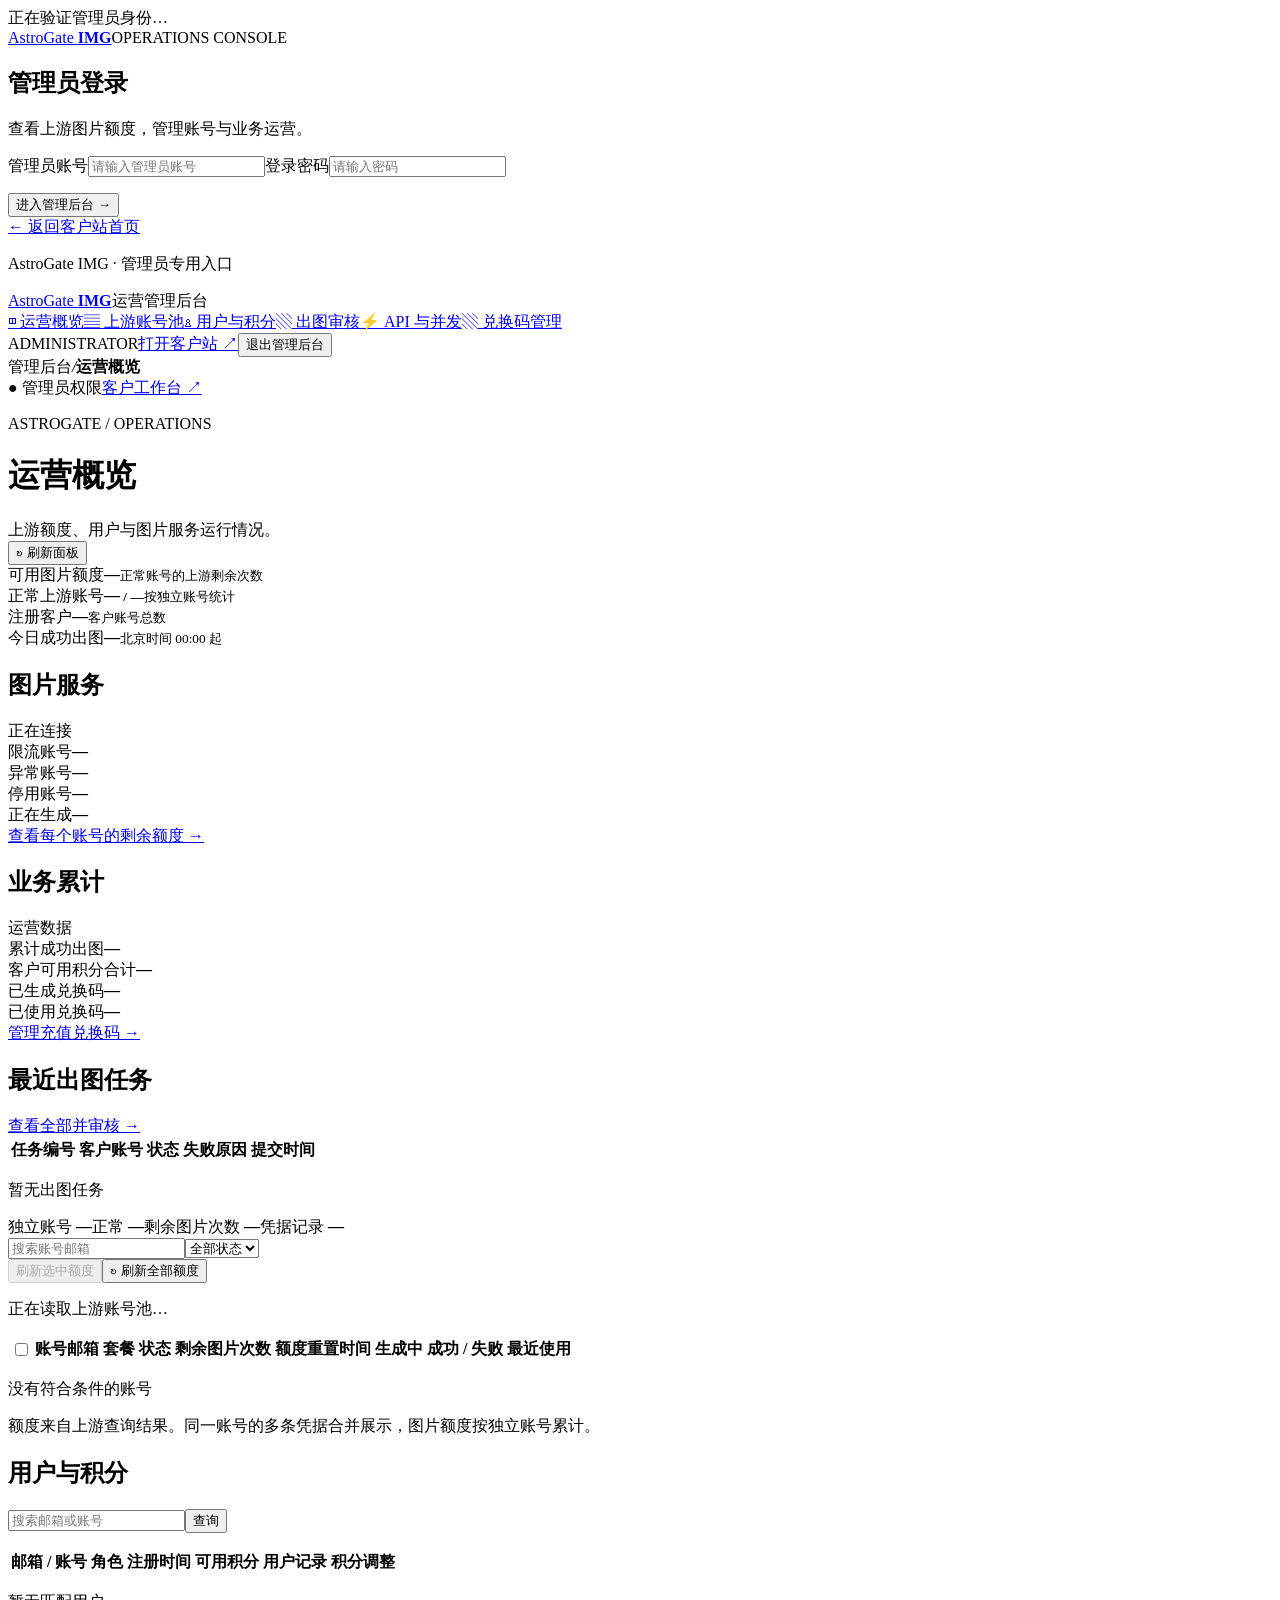
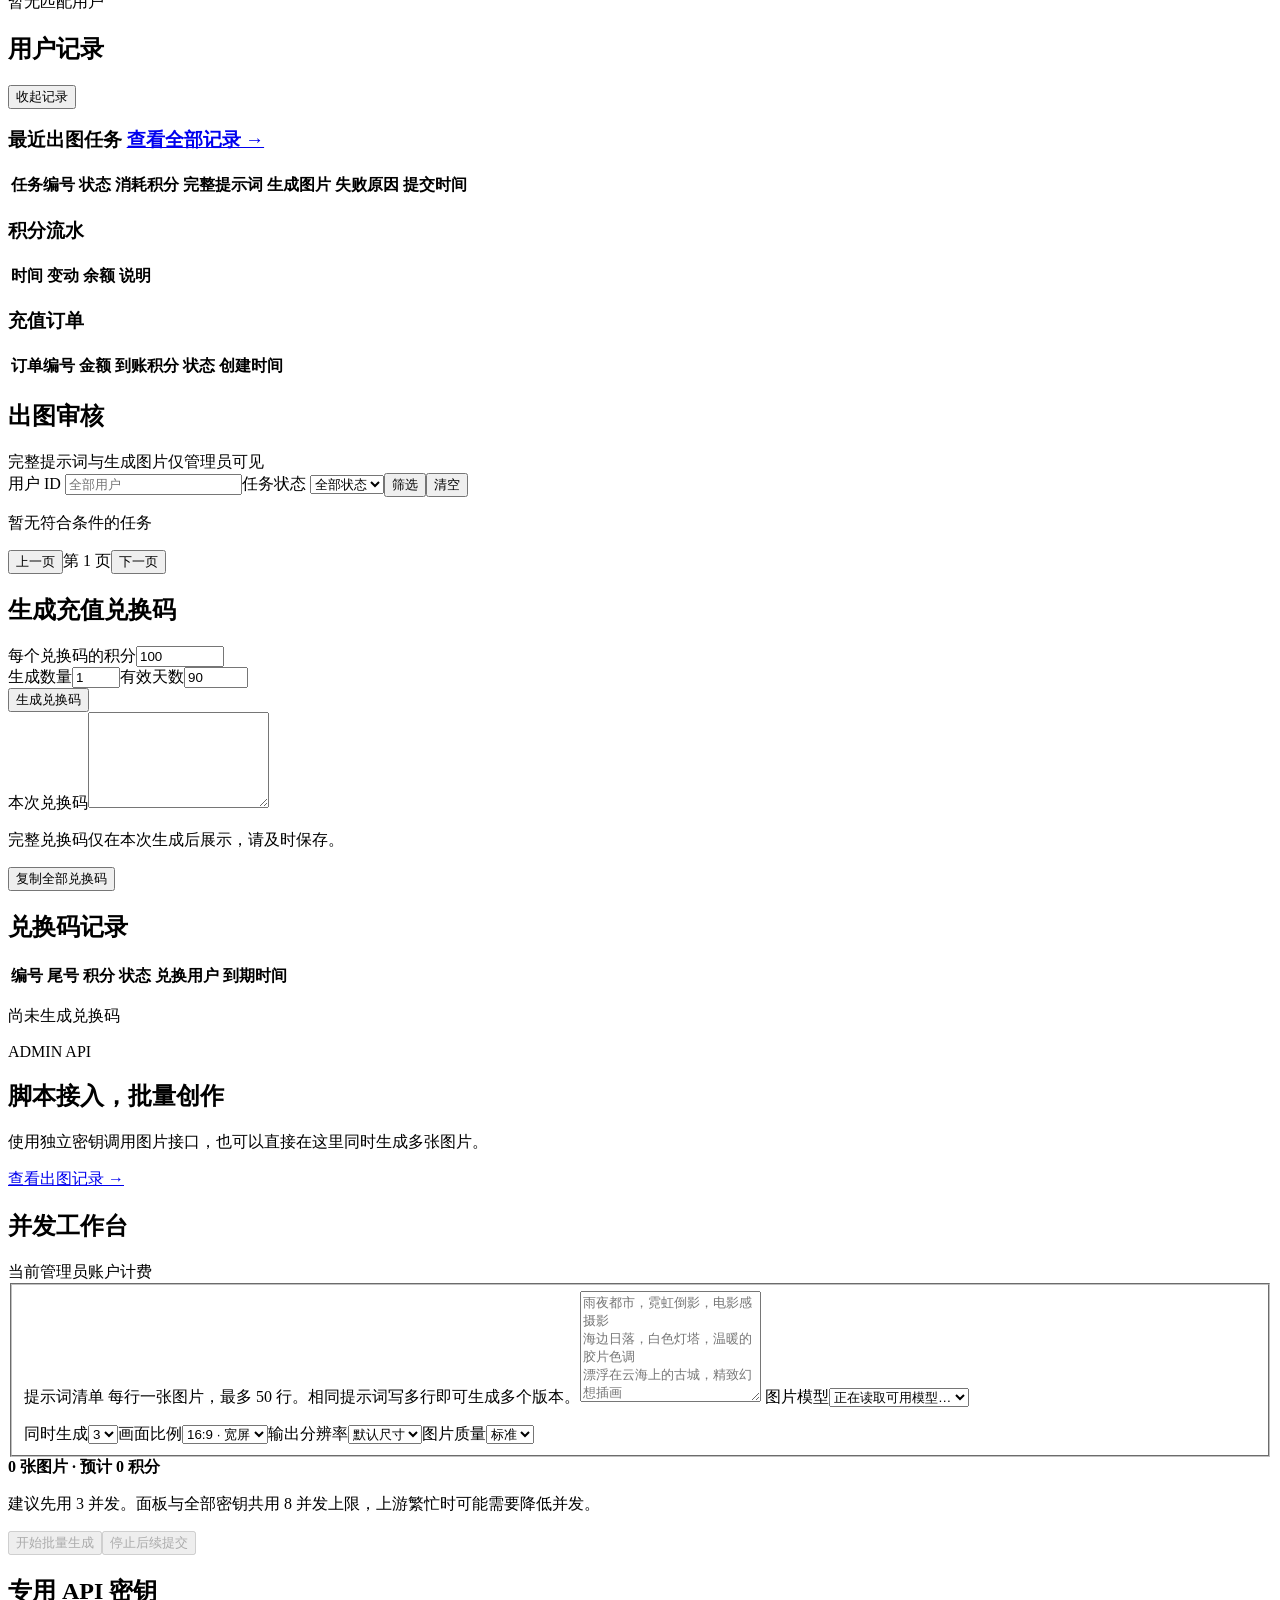
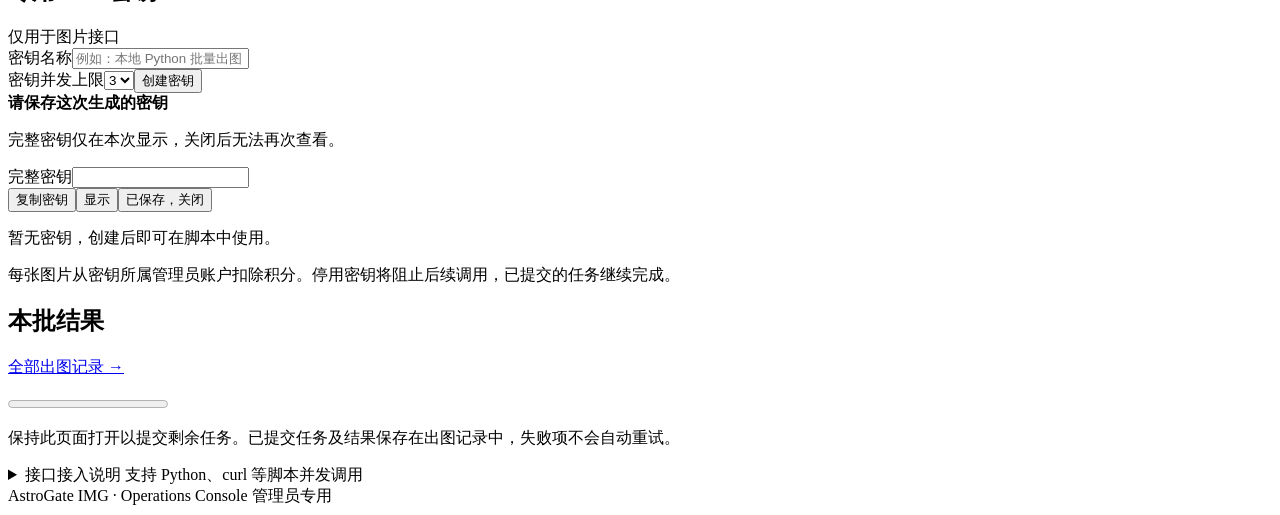
==== commit 838c2c03: "Add admin image API and open source license" ====
--- a/app/static/admin.html
+++ b/app/static/admin.html
@@ -1,9 +1,35 @@
-<!doctype html><html lang="zh-CN"><head><meta charset="utf-8"><meta name="viewport" content="width=device-width, initial-scale=1"><meta name="theme-color" content="#111827"><title>运营管理后台 · AstroGate IMG</title><link rel="icon" href="/assets/mark.svg" type="image/svg+xml"><link rel="stylesheet" href="/assets/admin.css?v=9"><script src="/assets/admin.js?v=9" defer></script></head><body>
+<!doctype html><html lang="zh-CN"><head><meta charset="utf-8"><meta name="viewport" content="width=device-width, initial-scale=1"><meta name="theme-color" content="#111827"><title>运营管理后台 · AstroGate IMG</title><link rel="icon" href="/assets/mark.svg" type="image/svg+xml"><link rel="stylesheet" href="/assets/admin.css?v=10"><script src="/assets/admin-api.js?v=1" defer></script><script src="/assets/admin.js?v=10" defer></script></head><body>
 <div id="admin-loading" class="loading">正在验证管理员身份…</div>
 <main id="admin-login-view" class="login-screen hidden"><section class="login-card"><a class="brand" href="/"><img src="/assets/mark.svg" alt=""><span>AstroGate <b>IMG</b></span></a><span class="login-label">OPERATIONS CONSOLE</span><h1>管理员登录</h1><p>查看上游图片额度，管理账号与业务运营。</p><form id="admin-login-form"><label>管理员账号<input id="admin-username" autocomplete="username" maxlength="32" required placeholder="请输入管理员账号"></label><label>登录密码<input id="admin-password" type="password" autocomplete="current-password" maxlength="128" required placeholder="请输入密码"></label><p id="admin-login-error" class="form-error" role="alert"></p><button id="admin-login-submit" class="primary" type="submit">进入管理后台 →</button></form><a class="back-link" href="/">← 返回客户站首页</a></section><p class="login-footnote">AstroGate IMG · 管理员专用入口</p></main>
-<div id="admin-shell" class="admin-shell hidden"><aside class="admin-sidebar"><a class="brand" href="/admin"><img src="/assets/mark.svg" alt=""><span>AstroGate <b>IMG</b></span></a><span class="sidebar-label">运营管理后台</span><nav aria-label="后台导航"><a href="/admin" data-page="overview"><span>◫</span> 运营概览</a><a href="/admin/accounts" data-page="accounts"><span>▤</span> 上游账号池</a><a href="/admin/users" data-page="users"><span>♙</span> 用户与积分</a><a href="/admin/jobs" data-page="jobs"><span>▧</span> 出图审核</a><a href="/admin/codes" data-page="codes"><span>▧</span> 兑换码管理</a></nav><div class="sidebar-bottom"><span class="admin-role">ADMINISTRATOR</span><b id="admin-name"></b><a href="/" target="_blank" rel="noopener">打开客户站 ↗</a><button id="admin-logout" type="button">退出管理后台</button></div></aside><div class="admin-workspace"><header class="admin-header"><div><span>管理后台</span><i>/</i><b id="admin-breadcrumb">运营概览</b></div><div><span class="admin-access">● 管理员权限</span><a href="/studio" target="_blank" rel="noopener">客户工作台 ↗</a></div></header><main class="admin-content"><div class="page-heading"><div><p>ASTROGATE / OPERATIONS</p><h1 id="admin-page-title">运营概览</h1><span id="admin-page-description">上游额度、用户与图片服务运行情况。</span></div><button id="reload-dashboard" class="secondary" type="button">↻ 刷新面板</button></div>
+<div id="admin-shell" class="admin-shell hidden"><aside class="admin-sidebar"><a class="brand" href="/admin"><img src="/assets/mark.svg" alt=""><span>AstroGate <b>IMG</b></span></a><span class="sidebar-label">运营管理后台</span><nav aria-label="后台导航"><a href="/admin" data-page="overview"><span>◫</span> 运营概览</a><a href="/admin/accounts" data-page="accounts"><span>▤</span> 上游账号池</a><a href="/admin/users" data-page="users"><span>♙</span> 用户与积分</a><a href="/admin/jobs" data-page="jobs"><span>▧</span> 出图审核</a><a href="/admin/api" data-page="api"><span>⚡</span> API 与并发</a><a href="/admin/codes" data-page="codes"><span>▧</span> 兑换码管理</a></nav><div class="sidebar-bottom"><span class="admin-role">ADMINISTRATOR</span><b id="admin-name"></b><a href="/" target="_blank" rel="noopener">打开客户站 ↗</a><button id="admin-logout" type="button">退出管理后台</button></div></aside><div class="admin-workspace"><header class="admin-header"><div><span>管理后台</span><i>/</i><b id="admin-breadcrumb">运营概览</b></div><div><span class="admin-access">● 管理员权限</span><a href="/studio" target="_blank" rel="noopener">客户工作台 ↗</a></div></header><main class="admin-content"><div class="page-heading"><div><p>ASTROGATE / OPERATIONS</p><h1 id="admin-page-title">运营概览</h1><span id="admin-page-description">上游额度、用户与图片服务运行情况。</span></div><button id="reload-dashboard" class="secondary" type="button">↻ 刷新面板</button></div>
 <section id="overview-section"><div class="metric-grid"><article class="metric emphasis"><span>可用图片额度</span><strong data-metric="quota">—</strong><small>正常账号的上游剩余次数</small></article><article class="metric"><span>正常上游账号</span><strong><span data-metric="normal">—</span><small> / <span data-metric="accounts">—</span></small></strong><small>按独立账号统计</small></article><article class="metric"><span>注册客户</span><strong id="metric-users">—</strong><small>客户账号总数</small></article><article class="metric"><span>今日成功出图</span><strong id="metric-today">—</strong><small>北京时间 00:00 起</small></article></div><div class="overview-panels"><section class="panel"><div class="panel-heading"><h2>图片服务</h2><span id="upstream-connection" class="status">正在连接</span></div><div class="service-row"><span>限流账号</span><b data-metric="limited">—</b></div><div class="service-row"><span>异常账号</span><b data-metric="abnormal">—</b></div><div class="service-row"><span>停用账号</span><b data-metric="disabled">—</b></div><div class="service-row"><span>正在生成</span><b id="metric-pending">—</b></div><a class="panel-link" href="/admin/accounts">查看每个账号的剩余额度 →</a></section><section class="panel"><div class="panel-heading"><h2>业务累计</h2><span class="muted">运营数据</span></div><div class="service-row"><span>累计成功出图</span><b id="metric-generated">—</b></div><div class="service-row"><span>客户可用积分合计</span><b id="metric-credits">—</b></div><div class="service-row"><span>已生成兑换码</span><b id="metric-codes">—</b></div><div class="service-row"><span>已使用兑换码</span><b id="metric-redeemed">—</b></div><a class="panel-link" href="/admin/codes">管理充值兑换码 →</a></section></div><section class="panel"><div class="panel-heading"><h2>最近出图任务</h2><a class="review-all-link" href="/admin/jobs">查看全部并审核 →</a></div><div class="table-scroll"><table><thead><tr><th>任务编号</th><th>客户账号</th><th>状态</th><th>失败原因</th><th>提交时间</th></tr></thead><tbody id="recent-jobs"></tbody></table></div><p id="recent-jobs-empty" class="empty hidden">暂无出图任务</p></section></section>
 <section id="accounts-section" class="hidden"><div class="account-summary"><span>独立账号 <b data-metric="accounts">—</b></span><span>正常 <b data-metric="normal">—</b></span><span>剩余图片次数 <b data-metric="quota">—</b></span><span>凭据记录 <b data-metric="records">—</b></span></div><section class="panel"><div class="panel-heading account-toolbar"><div class="filters"><input id="account-search" type="search" placeholder="搜索账号邮箱" aria-label="搜索上游账号"><select id="account-status" aria-label="按账号状态筛选"><option value="">全部状态</option><option>正常</option><option>限流</option><option>异常</option><option>禁用</option></select></div><div class="button-row"><button id="refresh-selected" class="secondary" type="button" disabled>刷新选中额度</button><button id="refresh-upstream" class="primary" type="button">↻ 刷新全部额度</button></div></div><p id="quota-read-time" class="table-caption">正在读取上游账号池…</p><p id="refresh-progress" class="progress-message hidden" role="status"></p><div class="table-scroll"><table class="accounts-table"><thead><tr><th><input id="select-all-accounts" type="checkbox" aria-label="选择当前显示的全部账号"></th><th>账号邮箱</th><th>套餐</th><th>状态</th><th>剩余图片次数</th><th>额度重置时间</th><th>生成中</th><th>成功 / 失败</th><th>最近使用</th></tr></thead><tbody id="upstream-accounts"></tbody></table></div><p id="upstream-empty" class="empty hidden">没有符合条件的账号</p></section><p class="page-note">额度来自上游查询结果。同一账号的多条凭据合并展示，图片额度按独立账号累计。</p></section>
 <section id="users-section" class="hidden"><section class="panel"><div class="panel-heading"><h2>用户与积分</h2><form id="admin-user-search-form" class="filters"><input id="admin-user-search" placeholder="搜索邮箱或账号" maxlength="254" aria-label="搜索客户"><button class="secondary" type="submit">查询</button></form></div><p id="user-summary" class="table-caption"></p><div class="table-scroll"><table><thead><tr><th>邮箱 / 账号</th><th>角色</th><th>注册时间</th><th>可用积分</th><th>用户记录</th><th>积分调整</th></tr></thead><tbody id="admin-users"></tbody></table></div><p id="users-empty" class="empty hidden">暂无匹配用户</p></section><section id="user-records-panel" class="panel hidden"><div class="panel-heading"><h2 id="user-records-title">用户记录</h2><button id="close-user-records" class="secondary" type="button">收起记录</button></div><p id="user-records-summary" class="table-caption"></p><h3>最近出图任务 <a id="user-all-jobs" class="review-all-link" href="/admin/jobs">查看全部记录 →</a></h3><div class="table-scroll"><table><thead><tr><th>任务编号</th><th>状态</th><th>消耗积分</th><th>完整提示词</th><th>生成图片</th><th>失败原因</th><th>提交时间</th></tr></thead><tbody id="user-records-jobs"></tbody></table></div><h3>积分流水</h3><div class="table-scroll"><table><thead><tr><th>时间</th><th>变动</th><th>余额</th><th>说明</th></tr></thead><tbody id="user-records-ledger"></tbody></table></div><h3>充值订单</h3><div class="table-scroll"><table><thead><tr><th>订单编号</th><th>金额</th><th>到账积分</th><th>状态</th><th>创建时间</th></tr></thead><tbody id="user-records-orders"></tbody></table></div></section></section>
 <section id="jobs-section" class="hidden"><section class="panel"><div class="panel-heading"><h2>出图审核</h2><span class="muted">完整提示词与生成图片仅管理员可见</span></div><form id="job-filter-form" class="filters review-filters"><label>用户 ID <input id="job-user-filter" type="number" min="1" placeholder="全部用户"></label><label>任务状态 <select id="job-status-filter"><option value="">全部状态</option><option value="succeeded">已完成</option><option value="failed">未完成</option><option value="pending">生成中</option></select></label><button class="secondary" type="submit">筛选</button><button id="job-filter-clear" class="secondary" type="button">清空</button></form><div id="admin-jobs-list" class="review-list"></div><p id="admin-jobs-empty" class="empty hidden">暂无符合条件的任务</p><div class="review-pages"><button id="jobs-prev" class="secondary" type="button">上一页</button><span id="jobs-page">第 1 页</span><button id="jobs-next" class="secondary" type="button">下一页</button></div></section></section><section id="codes-section" class="hidden"><div class="codes-layout"><section class="panel"><div class="panel-heading"><h2>生成充值兑换码</h2></div><form id="admin-code-form" class="stack-form"><label>每个兑换码的积分<input id="code-credits" type="number" min="1" max="1000000" value="100" required></label><div class="form-columns"><label>生成数量<input id="code-count" type="number" min="1" max="50" value="1" required></label><label>有效天数<input id="code-days" type="number" min="1" max="3650" value="90" required></label></div><button class="primary" type="submit">生成兑换码</button></form><div id="new-admin-codes" class="new-codes hidden"><label for="new-admin-code-text">本次兑换码</label><textarea id="new-admin-code-text" readonly rows="6"></textarea><p>完整兑换码仅在本次生成后展示，请及时保存。</p><button id="copy-admin-codes" class="secondary" type="button">复制全部兑换码</button></div></section><section class="panel"><div class="panel-heading"><h2>兑换码记录</h2></div><div class="table-scroll"><table><thead><tr><th>编号</th><th>尾号</th><th>积分</th><th>状态</th><th>兑换用户</th><th>到期时间</th></tr></thead><tbody id="admin-codes"></tbody></table></div><p id="codes-empty" class="empty hidden">尚未生成兑换码</p></section></div></section>
+
+<section id="api-section" class="hidden">
+  <div class="api-intro"><div><span class="api-eyebrow">ADMIN API</span><h2>脚本接入，批量创作</h2><p>使用独立密钥调用图片接口，也可以直接在这里同时生成多张图片。</p></div><a class="secondary" href="/admin/jobs">查看出图记录 →</a></div>
+  <div class="api-layout">
+    <section class="panel api-batch-panel">
+      <div class="panel-heading"><h2>并发工作台</h2><span class="status normal">当前管理员账户计费</span></div>
+      <form id="api-batch-form" class="stack-form">
+        <fieldset id="api-batch-settings" class="api-fieldset">
+          <label>提示词清单 <span class="api-help">每行一张图片，最多 50 行。相同提示词写多行即可生成多个版本。</span><textarea id="api-batch-prompts" rows="7" maxlength="200050" required placeholder="雨夜都市，霓虹倒影，电影感摄影&#10;海边日落，白色灯塔，温暖的胶片色调&#10;漂浮在云海上的古城，精致幻想插画"></textarea></label>
+          <label>图片模型<select id="api-batch-model" required><option value="">正在读取可用模型…</option></select></label><p id="api-model-hint" class="api-help"></p>
+          <div class="api-options"><label>同时生成<select id="api-batch-concurrency"><option>1</option><option>2</option><option selected>3</option><option>4</option><option>5</option><option>6</option><option>7</option><option>8</option></select></label><label>画面比例<select id="api-batch-size"><option value="1536x864">16:9 · 宽屏</option><option value="864x1536">9:16 · 竖屏</option><option value="1024x1024">1:1 · 方形</option><option value="1536x1024">3:2 · 横幅</option><option value="1024x1536">2:3 · 海报</option><option value="1280x960">4:3 · 横幅</option><option value="960x1280">3:4 · 竖幅</option><option value="1280x1024">5:4 · 横幅</option><option value="1024x1280">4:5 · 竖幅</option><option value="1536x768">2:1 · 超宽</option><option value="768x1536">1:2 · 长图</option><option value="1792x768">21:9 · 电影</option><option value="768x1792">9:21 · 长图</option></select></label><label>输出分辨率<select id="api-batch-resolution"><option value="original">默认尺寸</option><option>1K</option><option>2K</option><option>3K</option><option>4K</option></select></label><label>图片质量<select id="api-batch-quality"><option value="low">快速</option><option value="medium" selected>标准</option><option value="high">精细</option></select></label></div>
+        </fieldset>
+        <div class="api-batch-actions"><div><b id="api-batch-estimate">0 张图片 · 预计 0 积分</b><p class="api-help">建议先用 3 并发。面板与全部密钥共用 8 并发上限，上游繁忙时可能需要降低并发。</p></div><div class="button-row"><button id="api-batch-start" class="primary" type="submit" disabled>开始批量生成</button><button id="api-batch-stop" class="secondary" type="button" disabled>停止后续提交</button></div></div>
+      </form>
+    </section>
+    <section class="panel api-keys-panel">
+      <div class="panel-heading"><h2>专用 API 密钥</h2><span class="muted">仅用于图片接口</span></div>
+      <form id="api-key-form" class="stack-form"><label>密钥名称<input id="api-key-name" maxlength="80" required placeholder="例如：本地 Python 批量出图"></label><div class="api-key-create-row"><label>密钥并发上限<select id="api-key-concurrency"><option>1</option><option>2</option><option selected>3</option><option>4</option><option>5</option><option>6</option><option>7</option><option>8</option></select></label><button id="api-key-create" class="primary" type="submit">创建密钥</button></div></form>
+      <div id="api-key-once" class="api-key-once hidden" role="status"><strong>请保存这次生成的密钥</strong><p>完整密钥仅在本次显示，关闭后无法再次查看。</p><label class="api-secret-label" for="api-key-secret">完整密钥</label><input id="api-key-secret" type="password" readonly autocomplete="off" spellcheck="false"><div class="button-row"><button id="api-key-copy" class="secondary" type="button">复制密钥</button><button id="api-key-reveal" class="secondary" type="button">显示</button><button id="api-key-dismiss" class="secondary" type="button">已保存，关闭</button></div></div>
+      <div id="api-key-list" class="api-key-list"></div><p id="api-key-empty" class="empty">暂无密钥，创建后即可在脚本中使用。</p>
+      <p class="api-help">每张图片从密钥所属管理员账户扣除积分。停用密钥将阻止后续调用，已提交的任务继续完成。</p>
+    </section>
+  </div>
+  <section id="api-batch-output" class="panel api-output hidden"><div class="panel-heading"><h2>本批结果</h2><a class="review-all-link" href="/admin/jobs">全部出图记录 →</a></div><div class="api-progress-heading"><span id="api-batch-spinner" class="api-spinner hidden" aria-hidden="true"></span><p id="api-batch-status" role="status" aria-live="polite"></p></div><progress id="api-batch-progress" value="0" max="1" aria-label="本批任务进度"></progress><p class="api-help">保持此页面打开以提交剩余任务。已提交任务及结果保存在出图记录中，失败项不会自动重试。</p><div id="api-batch-results" class="api-results"></div></section>
+  <details class="panel api-guide"><summary>接口接入说明 <span>支持 Python、curl 等脚本并发调用</span></summary><div class="api-guide-body"><div><h3>接口地址</h3><code id="api-base-url"></code><ul><li><code>GET /v1/models</code> 查询模型及可用状态。</li><li><code>POST /v1/images/generations</code> 文字生成图片。</li><li><code>POST /v1/images/edits</code> 多参考图生成，使用 JSON 字段 <code>image_data_urls</code>。</li></ul><p>鉴权：<code>Authorization: Bearer 你的密钥</code>。每个请求生成 1 张，脚本同时发送多个请求即可并发。请将并发数设为密钥上限以内。</p><p>默认返回 <code>b64_json</code>。选择 <code>response_format: "url"</code> 时，下载返回的图片地址也需要携带同一管理员的 API 密钥。</p><p>每张图使用独立的 <code>Idempotency-Key</code>。网络中断后，先查看出图记录；使用相同请求编号重试可避免重复扣费。达到并发上限返回 HTTP 429，本次不会扣费。</p></div><div><h3>请求示例</h3><pre id="api-curl-example"></pre><p>示例中的 <code>gpt-image-2</code> 对应“GPT Image 2.5 · 标准”的接口 ID。其它模型以模型列表为准。</p></div></div></details>
+</section>
 </main><footer class="admin-footer">AstroGate IMG · Operations Console <span>管理员专用</span></footer></div></div><div id="admin-toast" class="admin-toast" role="status" aria-live="polite"></div></body></html>
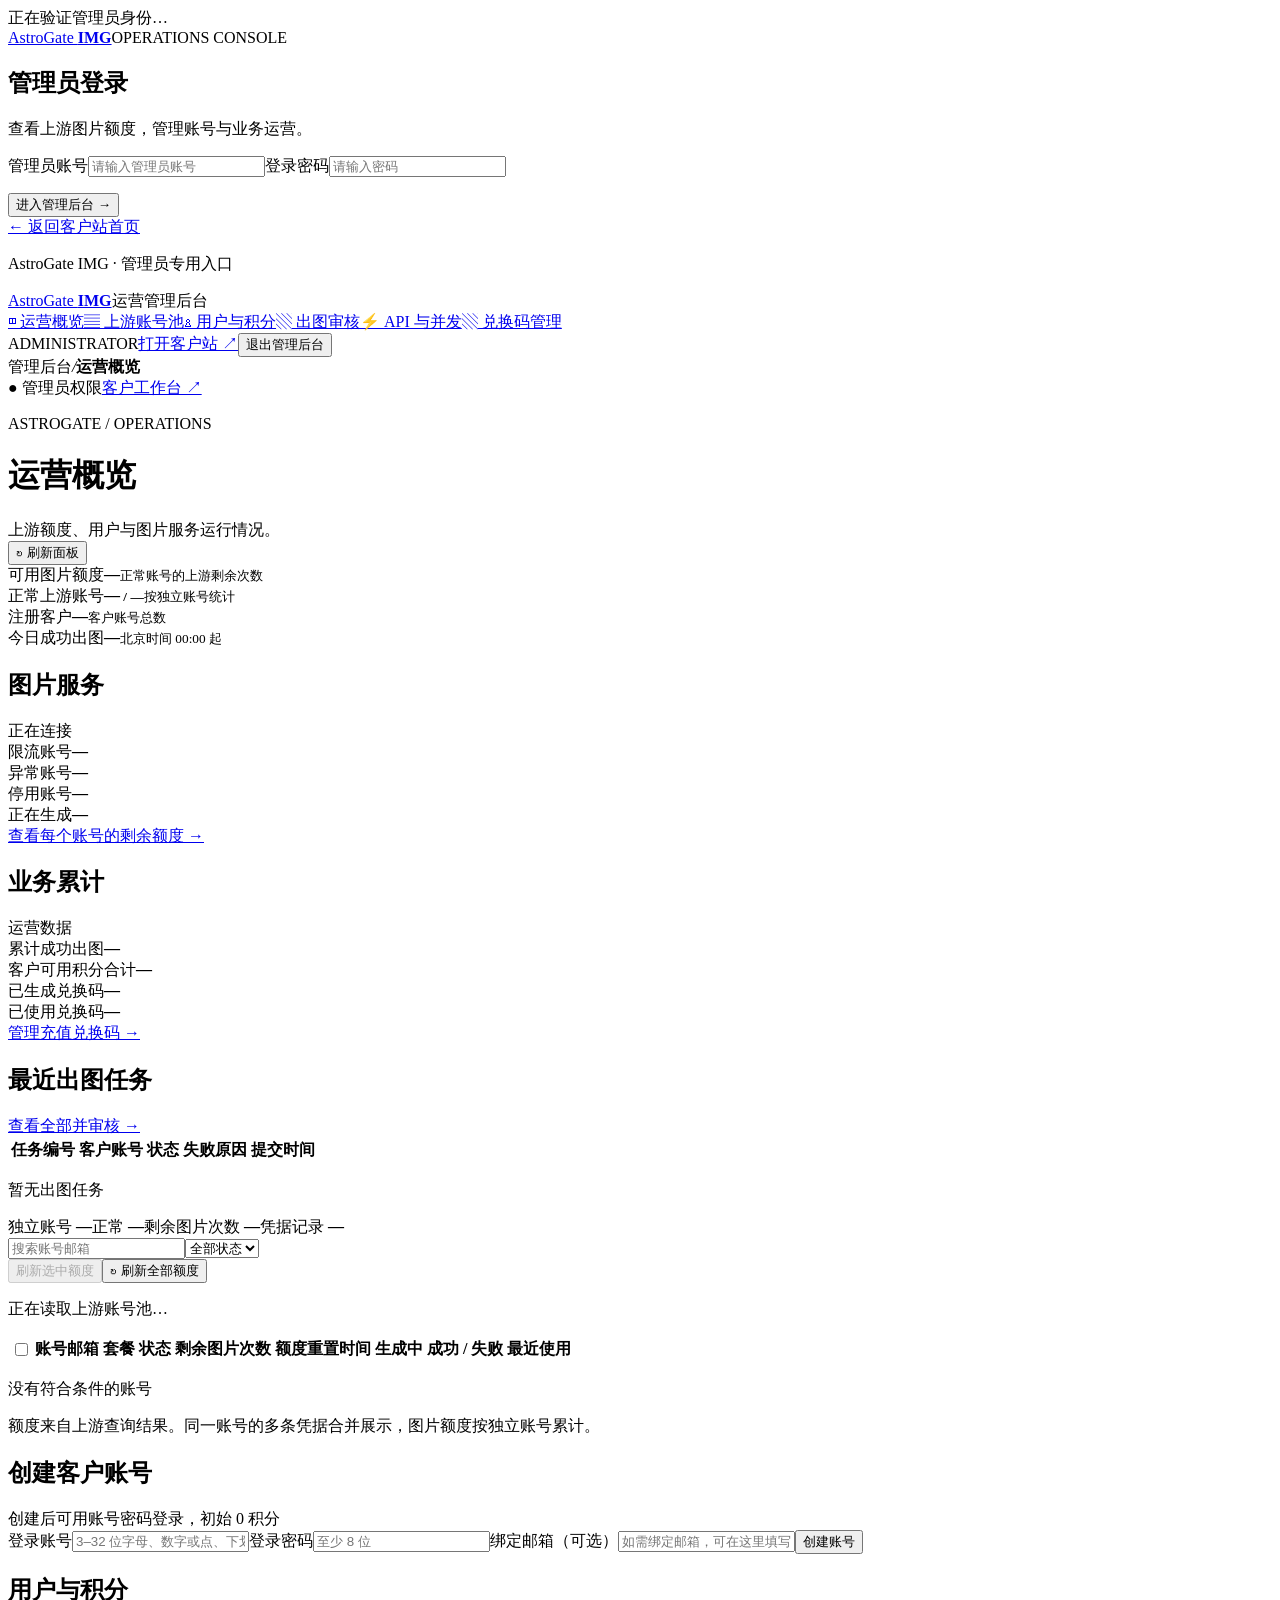
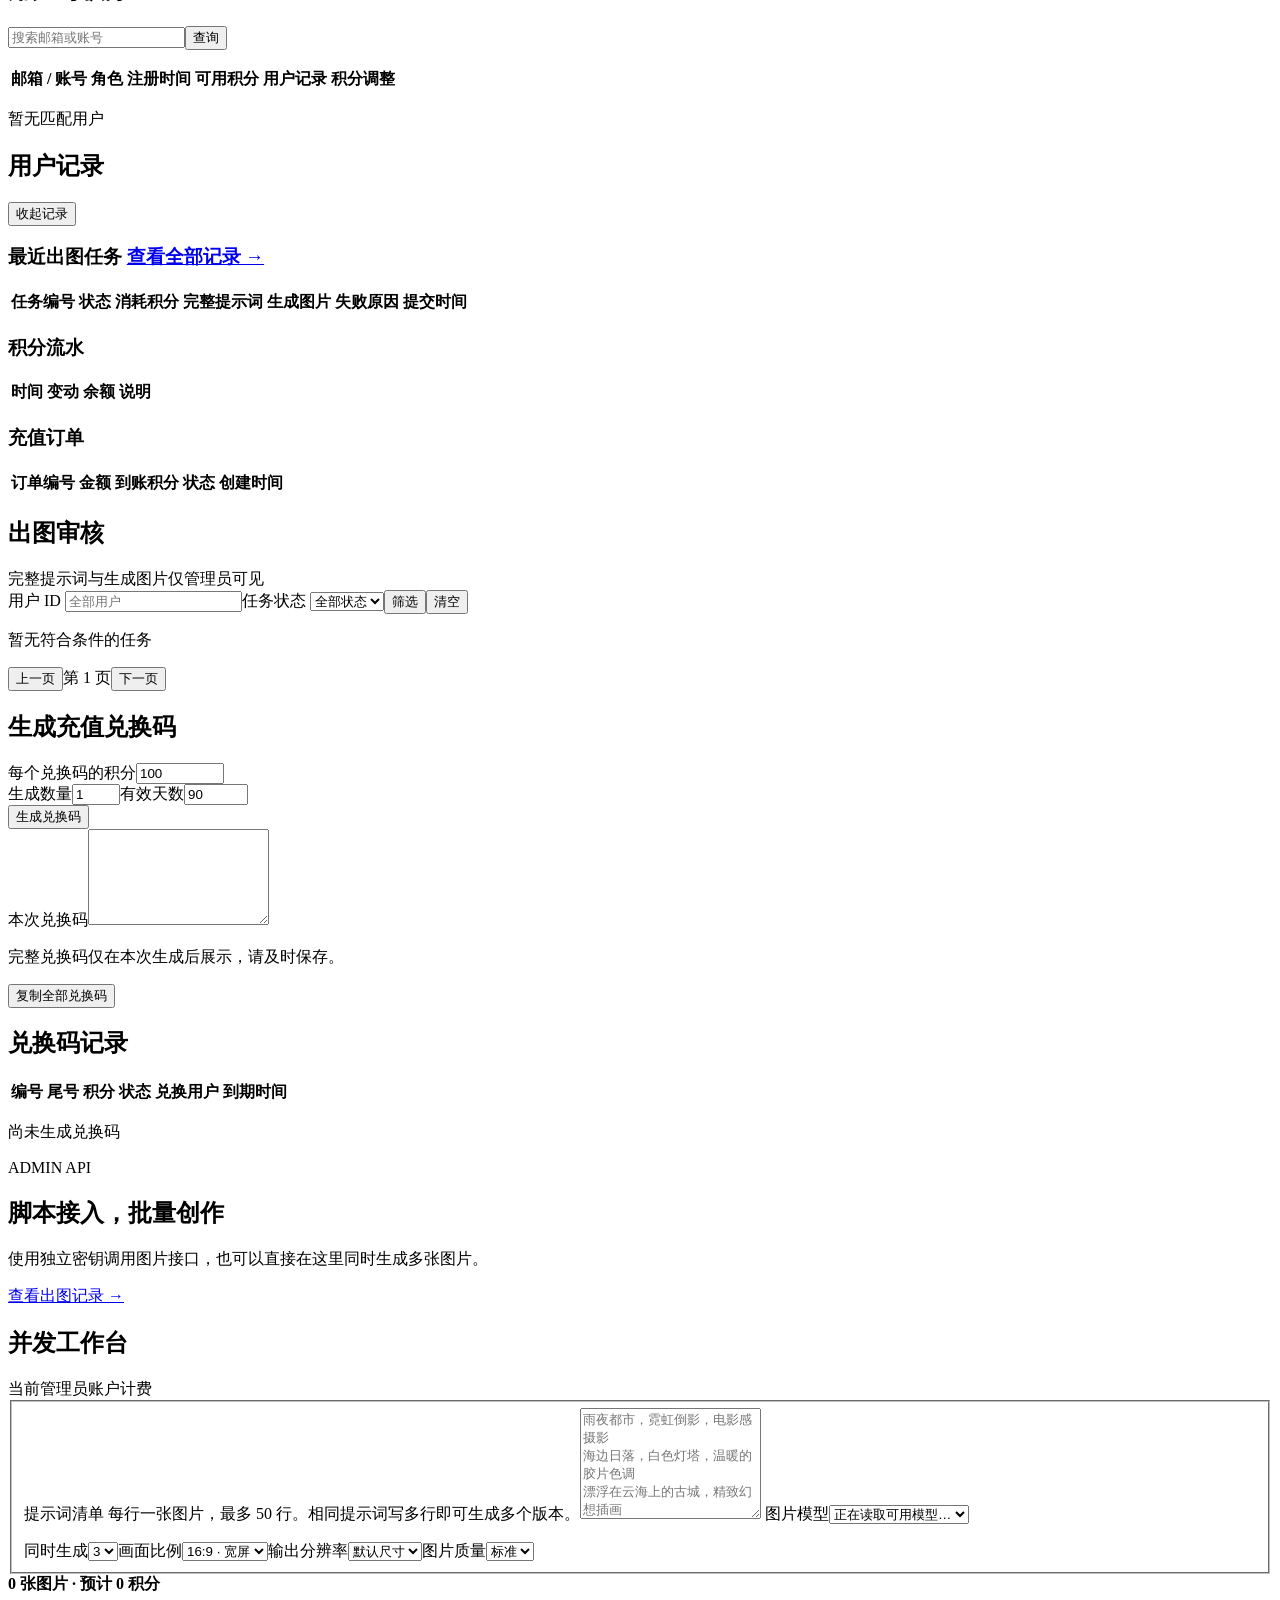
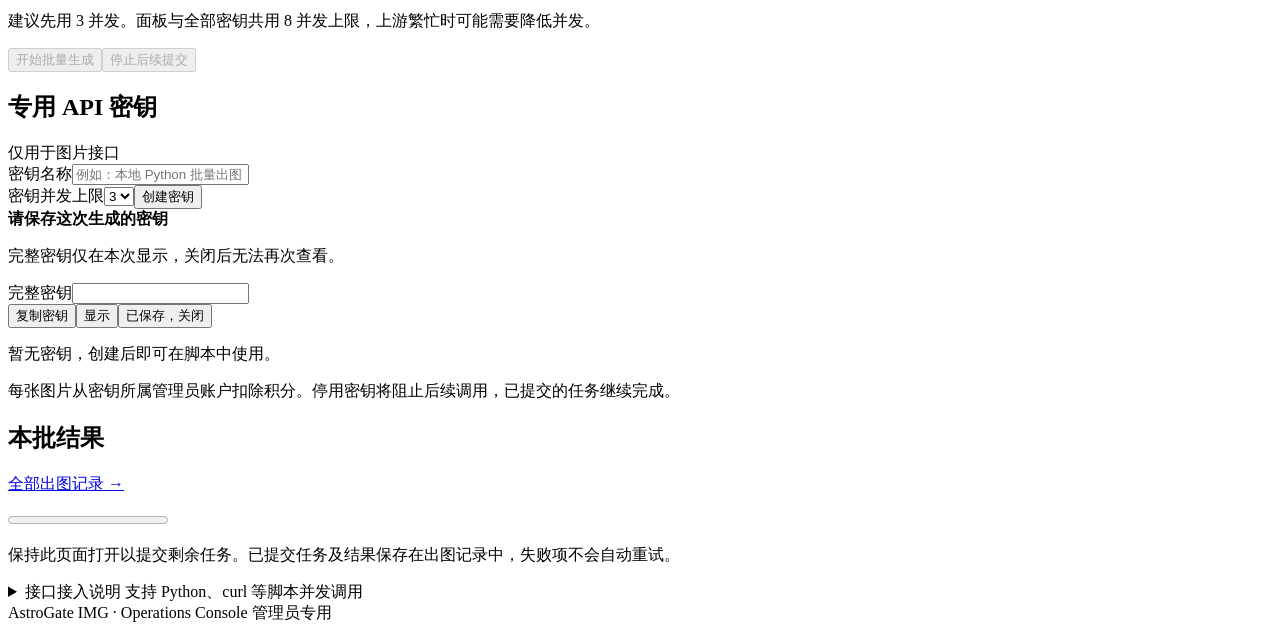
==== commit a1bcd76e: "Update credit price and add admin account creation" ====
--- a/app/static/admin.html
+++ b/app/static/admin.html
@@ -1,35 +1,35 @@
-<!doctype html><html lang="zh-CN"><head><meta charset="utf-8"><meta name="viewport" content="width=device-width, initial-scale=1"><meta name="theme-color" content="#111827"><title>运营管理后台 · AstroGate IMG</title><link rel="icon" href="/assets/mark.svg" type="image/svg+xml"><link rel="stylesheet" href="/assets/admin.css?v=10"><script src="/assets/admin-api.js?v=1" defer></script><script src="/assets/admin.js?v=10" defer></script></head><body>
-<div id="admin-loading" class="loading">正在验证管理员身份…</div>
-<main id="admin-login-view" class="login-screen hidden"><section class="login-card"><a class="brand" href="/"><img src="/assets/mark.svg" alt=""><span>AstroGate <b>IMG</b></span></a><span class="login-label">OPERATIONS CONSOLE</span><h1>管理员登录</h1><p>查看上游图片额度，管理账号与业务运营。</p><form id="admin-login-form"><label>管理员账号<input id="admin-username" autocomplete="username" maxlength="32" required placeholder="请输入管理员账号"></label><label>登录密码<input id="admin-password" type="password" autocomplete="current-password" maxlength="128" required placeholder="请输入密码"></label><p id="admin-login-error" class="form-error" role="alert"></p><button id="admin-login-submit" class="primary" type="submit">进入管理后台 →</button></form><a class="back-link" href="/">← 返回客户站首页</a></section><p class="login-footnote">AstroGate IMG · 管理员专用入口</p></main>
-<div id="admin-shell" class="admin-shell hidden"><aside class="admin-sidebar"><a class="brand" href="/admin"><img src="/assets/mark.svg" alt=""><span>AstroGate <b>IMG</b></span></a><span class="sidebar-label">运营管理后台</span><nav aria-label="后台导航"><a href="/admin" data-page="overview"><span>◫</span> 运营概览</a><a href="/admin/accounts" data-page="accounts"><span>▤</span> 上游账号池</a><a href="/admin/users" data-page="users"><span>♙</span> 用户与积分</a><a href="/admin/jobs" data-page="jobs"><span>▧</span> 出图审核</a><a href="/admin/api" data-page="api"><span>⚡</span> API 与并发</a><a href="/admin/codes" data-page="codes"><span>▧</span> 兑换码管理</a></nav><div class="sidebar-bottom"><span class="admin-role">ADMINISTRATOR</span><b id="admin-name"></b><a href="/" target="_blank" rel="noopener">打开客户站 ↗</a><button id="admin-logout" type="button">退出管理后台</button></div></aside><div class="admin-workspace"><header class="admin-header"><div><span>管理后台</span><i>/</i><b id="admin-breadcrumb">运营概览</b></div><div><span class="admin-access">● 管理员权限</span><a href="/studio" target="_blank" rel="noopener">客户工作台 ↗</a></div></header><main class="admin-content"><div class="page-heading"><div><p>ASTROGATE / OPERATIONS</p><h1 id="admin-page-title">运营概览</h1><span id="admin-page-description">上游额度、用户与图片服务运行情况。</span></div><button id="reload-dashboard" class="secondary" type="button">↻ 刷新面板</button></div>
-<section id="overview-section"><div class="metric-grid"><article class="metric emphasis"><span>可用图片额度</span><strong data-metric="quota">—</strong><small>正常账号的上游剩余次数</small></article><article class="metric"><span>正常上游账号</span><strong><span data-metric="normal">—</span><small> / <span data-metric="accounts">—</span></small></strong><small>按独立账号统计</small></article><article class="metric"><span>注册客户</span><strong id="metric-users">—</strong><small>客户账号总数</small></article><article class="metric"><span>今日成功出图</span><strong id="metric-today">—</strong><small>北京时间 00:00 起</small></article></div><div class="overview-panels"><section class="panel"><div class="panel-heading"><h2>图片服务</h2><span id="upstream-connection" class="status">正在连接</span></div><div class="service-row"><span>限流账号</span><b data-metric="limited">—</b></div><div class="service-row"><span>异常账号</span><b data-metric="abnormal">—</b></div><div class="service-row"><span>停用账号</span><b data-metric="disabled">—</b></div><div class="service-row"><span>正在生成</span><b id="metric-pending">—</b></div><a class="panel-link" href="/admin/accounts">查看每个账号的剩余额度 →</a></section><section class="panel"><div class="panel-heading"><h2>业务累计</h2><span class="muted">运营数据</span></div><div class="service-row"><span>累计成功出图</span><b id="metric-generated">—</b></div><div class="service-row"><span>客户可用积分合计</span><b id="metric-credits">—</b></div><div class="service-row"><span>已生成兑换码</span><b id="metric-codes">—</b></div><div class="service-row"><span>已使用兑换码</span><b id="metric-redeemed">—</b></div><a class="panel-link" href="/admin/codes">管理充值兑换码 →</a></section></div><section class="panel"><div class="panel-heading"><h2>最近出图任务</h2><a class="review-all-link" href="/admin/jobs">查看全部并审核 →</a></div><div class="table-scroll"><table><thead><tr><th>任务编号</th><th>客户账号</th><th>状态</th><th>失败原因</th><th>提交时间</th></tr></thead><tbody id="recent-jobs"></tbody></table></div><p id="recent-jobs-empty" class="empty hidden">暂无出图任务</p></section></section>
-<section id="accounts-section" class="hidden"><div class="account-summary"><span>独立账号 <b data-metric="accounts">—</b></span><span>正常 <b data-metric="normal">—</b></span><span>剩余图片次数 <b data-metric="quota">—</b></span><span>凭据记录 <b data-metric="records">—</b></span></div><section class="panel"><div class="panel-heading account-toolbar"><div class="filters"><input id="account-search" type="search" placeholder="搜索账号邮箱" aria-label="搜索上游账号"><select id="account-status" aria-label="按账号状态筛选"><option value="">全部状态</option><option>正常</option><option>限流</option><option>异常</option><option>禁用</option></select></div><div class="button-row"><button id="refresh-selected" class="secondary" type="button" disabled>刷新选中额度</button><button id="refresh-upstream" class="primary" type="button">↻ 刷新全部额度</button></div></div><p id="quota-read-time" class="table-caption">正在读取上游账号池…</p><p id="refresh-progress" class="progress-message hidden" role="status"></p><div class="table-scroll"><table class="accounts-table"><thead><tr><th><input id="select-all-accounts" type="checkbox" aria-label="选择当前显示的全部账号"></th><th>账号邮箱</th><th>套餐</th><th>状态</th><th>剩余图片次数</th><th>额度重置时间</th><th>生成中</th><th>成功 / 失败</th><th>最近使用</th></tr></thead><tbody id="upstream-accounts"></tbody></table></div><p id="upstream-empty" class="empty hidden">没有符合条件的账号</p></section><p class="page-note">额度来自上游查询结果。同一账号的多条凭据合并展示，图片额度按独立账号累计。</p></section>
-<section id="users-section" class="hidden"><section class="panel"><div class="panel-heading"><h2>用户与积分</h2><form id="admin-user-search-form" class="filters"><input id="admin-user-search" placeholder="搜索邮箱或账号" maxlength="254" aria-label="搜索客户"><button class="secondary" type="submit">查询</button></form></div><p id="user-summary" class="table-caption"></p><div class="table-scroll"><table><thead><tr><th>邮箱 / 账号</th><th>角色</th><th>注册时间</th><th>可用积分</th><th>用户记录</th><th>积分调整</th></tr></thead><tbody id="admin-users"></tbody></table></div><p id="users-empty" class="empty hidden">暂无匹配用户</p></section><section id="user-records-panel" class="panel hidden"><div class="panel-heading"><h2 id="user-records-title">用户记录</h2><button id="close-user-records" class="secondary" type="button">收起记录</button></div><p id="user-records-summary" class="table-caption"></p><h3>最近出图任务 <a id="user-all-jobs" class="review-all-link" href="/admin/jobs">查看全部记录 →</a></h3><div class="table-scroll"><table><thead><tr><th>任务编号</th><th>状态</th><th>消耗积分</th><th>完整提示词</th><th>生成图片</th><th>失败原因</th><th>提交时间</th></tr></thead><tbody id="user-records-jobs"></tbody></table></div><h3>积分流水</h3><div class="table-scroll"><table><thead><tr><th>时间</th><th>变动</th><th>余额</th><th>说明</th></tr></thead><tbody id="user-records-ledger"></tbody></table></div><h3>充值订单</h3><div class="table-scroll"><table><thead><tr><th>订单编号</th><th>金额</th><th>到账积分</th><th>状态</th><th>创建时间</th></tr></thead><tbody id="user-records-orders"></tbody></table></div></section></section>
-<section id="jobs-section" class="hidden"><section class="panel"><div class="panel-heading"><h2>出图审核</h2><span class="muted">完整提示词与生成图片仅管理员可见</span></div><form id="job-filter-form" class="filters review-filters"><label>用户 ID <input id="job-user-filter" type="number" min="1" placeholder="全部用户"></label><label>任务状态 <select id="job-status-filter"><option value="">全部状态</option><option value="succeeded">已完成</option><option value="failed">未完成</option><option value="pending">生成中</option></select></label><button class="secondary" type="submit">筛选</button><button id="job-filter-clear" class="secondary" type="button">清空</button></form><div id="admin-jobs-list" class="review-list"></div><p id="admin-jobs-empty" class="empty hidden">暂无符合条件的任务</p><div class="review-pages"><button id="jobs-prev" class="secondary" type="button">上一页</button><span id="jobs-page">第 1 页</span><button id="jobs-next" class="secondary" type="button">下一页</button></div></section></section><section id="codes-section" class="hidden"><div class="codes-layout"><section class="panel"><div class="panel-heading"><h2>生成充值兑换码</h2></div><form id="admin-code-form" class="stack-form"><label>每个兑换码的积分<input id="code-credits" type="number" min="1" max="1000000" value="100" required></label><div class="form-columns"><label>生成数量<input id="code-count" type="number" min="1" max="50" value="1" required></label><label>有效天数<input id="code-days" type="number" min="1" max="3650" value="90" required></label></div><button class="primary" type="submit">生成兑换码</button></form><div id="new-admin-codes" class="new-codes hidden"><label for="new-admin-code-text">本次兑换码</label><textarea id="new-admin-code-text" readonly rows="6"></textarea><p>完整兑换码仅在本次生成后展示，请及时保存。</p><button id="copy-admin-codes" class="secondary" type="button">复制全部兑换码</button></div></section><section class="panel"><div class="panel-heading"><h2>兑换码记录</h2></div><div class="table-scroll"><table><thead><tr><th>编号</th><th>尾号</th><th>积分</th><th>状态</th><th>兑换用户</th><th>到期时间</th></tr></thead><tbody id="admin-codes"></tbody></table></div><p id="codes-empty" class="empty hidden">尚未生成兑换码</p></section></div></section>
-
-<section id="api-section" class="hidden">
-  <div class="api-intro"><div><span class="api-eyebrow">ADMIN API</span><h2>脚本接入，批量创作</h2><p>使用独立密钥调用图片接口，也可以直接在这里同时生成多张图片。</p></div><a class="secondary" href="/admin/jobs">查看出图记录 →</a></div>
-  <div class="api-layout">
-    <section class="panel api-batch-panel">
-      <div class="panel-heading"><h2>并发工作台</h2><span class="status normal">当前管理员账户计费</span></div>
-      <form id="api-batch-form" class="stack-form">
-        <fieldset id="api-batch-settings" class="api-fieldset">
-          <label>提示词清单 <span class="api-help">每行一张图片，最多 50 行。相同提示词写多行即可生成多个版本。</span><textarea id="api-batch-prompts" rows="7" maxlength="200050" required placeholder="雨夜都市，霓虹倒影，电影感摄影&#10;海边日落，白色灯塔，温暖的胶片色调&#10;漂浮在云海上的古城，精致幻想插画"></textarea></label>
-          <label>图片模型<select id="api-batch-model" required><option value="">正在读取可用模型…</option></select></label><p id="api-model-hint" class="api-help"></p>
-          <div class="api-options"><label>同时生成<select id="api-batch-concurrency"><option>1</option><option>2</option><option selected>3</option><option>4</option><option>5</option><option>6</option><option>7</option><option>8</option></select></label><label>画面比例<select id="api-batch-size"><option value="1536x864">16:9 · 宽屏</option><option value="864x1536">9:16 · 竖屏</option><option value="1024x1024">1:1 · 方形</option><option value="1536x1024">3:2 · 横幅</option><option value="1024x1536">2:3 · 海报</option><option value="1280x960">4:3 · 横幅</option><option value="960x1280">3:4 · 竖幅</option><option value="1280x1024">5:4 · 横幅</option><option value="1024x1280">4:5 · 竖幅</option><option value="1536x768">2:1 · 超宽</option><option value="768x1536">1:2 · 长图</option><option value="1792x768">21:9 · 电影</option><option value="768x1792">9:21 · 长图</option></select></label><label>输出分辨率<select id="api-batch-resolution"><option value="original">默认尺寸</option><option>1K</option><option>2K</option><option>3K</option><option>4K</option></select></label><label>图片质量<select id="api-batch-quality"><option value="low">快速</option><option value="medium" selected>标准</option><option value="high">精细</option></select></label></div>
-        </fieldset>
-        <div class="api-batch-actions"><div><b id="api-batch-estimate">0 张图片 · 预计 0 积分</b><p class="api-help">建议先用 3 并发。面板与全部密钥共用 8 并发上限，上游繁忙时可能需要降低并发。</p></div><div class="button-row"><button id="api-batch-start" class="primary" type="submit" disabled>开始批量生成</button><button id="api-batch-stop" class="secondary" type="button" disabled>停止后续提交</button></div></div>
-      </form>
-    </section>
-    <section class="panel api-keys-panel">
-      <div class="panel-heading"><h2>专用 API 密钥</h2><span class="muted">仅用于图片接口</span></div>
-      <form id="api-key-form" class="stack-form"><label>密钥名称<input id="api-key-name" maxlength="80" required placeholder="例如：本地 Python 批量出图"></label><div class="api-key-create-row"><label>密钥并发上限<select id="api-key-concurrency"><option>1</option><option>2</option><option selected>3</option><option>4</option><option>5</option><option>6</option><option>7</option><option>8</option></select></label><button id="api-key-create" class="primary" type="submit">创建密钥</button></div></form>
-      <div id="api-key-once" class="api-key-once hidden" role="status"><strong>请保存这次生成的密钥</strong><p>完整密钥仅在本次显示，关闭后无法再次查看。</p><label class="api-secret-label" for="api-key-secret">完整密钥</label><input id="api-key-secret" type="password" readonly autocomplete="off" spellcheck="false"><div class="button-row"><button id="api-key-copy" class="secondary" type="button">复制密钥</button><button id="api-key-reveal" class="secondary" type="button">显示</button><button id="api-key-dismiss" class="secondary" type="button">已保存，关闭</button></div></div>
-      <div id="api-key-list" class="api-key-list"></div><p id="api-key-empty" class="empty">暂无密钥，创建后即可在脚本中使用。</p>
-      <p class="api-help">每张图片从密钥所属管理员账户扣除积分。停用密钥将阻止后续调用，已提交的任务继续完成。</p>
-    </section>
-  </div>
-  <section id="api-batch-output" class="panel api-output hidden"><div class="panel-heading"><h2>本批结果</h2><a class="review-all-link" href="/admin/jobs">全部出图记录 →</a></div><div class="api-progress-heading"><span id="api-batch-spinner" class="api-spinner hidden" aria-hidden="true"></span><p id="api-batch-status" role="status" aria-live="polite"></p></div><progress id="api-batch-progress" value="0" max="1" aria-label="本批任务进度"></progress><p class="api-help">保持此页面打开以提交剩余任务。已提交任务及结果保存在出图记录中，失败项不会自动重试。</p><div id="api-batch-results" class="api-results"></div></section>
-  <details class="panel api-guide"><summary>接口接入说明 <span>支持 Python、curl 等脚本并发调用</span></summary><div class="api-guide-body"><div><h3>接口地址</h3><code id="api-base-url"></code><ul><li><code>GET /v1/models</code> 查询模型及可用状态。</li><li><code>POST /v1/images/generations</code> 文字生成图片。</li><li><code>POST /v1/images/edits</code> 多参考图生成，使用 JSON 字段 <code>image_data_urls</code>。</li></ul><p>鉴权：<code>Authorization: Bearer 你的密钥</code>。每个请求生成 1 张，脚本同时发送多个请求即可并发。请将并发数设为密钥上限以内。</p><p>默认返回 <code>b64_json</code>。选择 <code>response_format: "url"</code> 时，下载返回的图片地址也需要携带同一管理员的 API 密钥。</p><p>每张图使用独立的 <code>Idempotency-Key</code>。网络中断后，先查看出图记录；使用相同请求编号重试可避免重复扣费。达到并发上限返回 HTTP 429，本次不会扣费。</p></div><div><h3>请求示例</h3><pre id="api-curl-example"></pre><p>示例中的 <code>gpt-image-2</code> 对应“GPT Image 2.5 · 标准”的接口 ID。其它模型以模型列表为准。</p></div></div></details>
-</section>
-</main><footer class="admin-footer">AstroGate IMG · Operations Console <span>管理员专用</span></footer></div></div><div id="admin-toast" class="admin-toast" role="status" aria-live="polite"></div></body></html>
+<!doctype html><html lang="zh-CN"><head><meta charset="utf-8"><meta name="viewport" content="width=device-width, initial-scale=1"><meta name="theme-color" content="#111827"><title>运营管理后台 · AstroGate IMG</title><link rel="icon" href="/assets/mark.svg" type="image/svg+xml"><link rel="stylesheet" href="/assets/admin.css?v=11"><script src="/assets/admin-api.js?v=1" defer></script><script src="/assets/admin.js?v=11" defer></script></head><body>
+<div id="admin-loading" class="loading">正在验证管理员身份…</div>
+<main id="admin-login-view" class="login-screen hidden"><section class="login-card"><a class="brand" href="/"><img src="/assets/mark.svg" alt=""><span>AstroGate <b>IMG</b></span></a><span class="login-label">OPERATIONS CONSOLE</span><h1>管理员登录</h1><p>查看上游图片额度，管理账号与业务运营。</p><form id="admin-login-form"><label>管理员账号<input id="admin-username" autocomplete="username" maxlength="32" required placeholder="请输入管理员账号"></label><label>登录密码<input id="admin-password" type="password" autocomplete="current-password" maxlength="128" required placeholder="请输入密码"></label><p id="admin-login-error" class="form-error" role="alert"></p><button id="admin-login-submit" class="primary" type="submit">进入管理后台 →</button></form><a class="back-link" href="/">← 返回客户站首页</a></section><p class="login-footnote">AstroGate IMG · 管理员专用入口</p></main>
+<div id="admin-shell" class="admin-shell hidden"><aside class="admin-sidebar"><a class="brand" href="/admin"><img src="/assets/mark.svg" alt=""><span>AstroGate <b>IMG</b></span></a><span class="sidebar-label">运营管理后台</span><nav aria-label="后台导航"><a href="/admin" data-page="overview"><span>◫</span> 运营概览</a><a href="/admin/accounts" data-page="accounts"><span>▤</span> 上游账号池</a><a href="/admin/users" data-page="users"><span>♙</span> 用户与积分</a><a href="/admin/jobs" data-page="jobs"><span>▧</span> 出图审核</a><a href="/admin/api" data-page="api"><span>⚡</span> API 与并发</a><a href="/admin/codes" data-page="codes"><span>▧</span> 兑换码管理</a></nav><div class="sidebar-bottom"><span class="admin-role">ADMINISTRATOR</span><b id="admin-name"></b><a href="/" target="_blank" rel="noopener">打开客户站 ↗</a><button id="admin-logout" type="button">退出管理后台</button></div></aside><div class="admin-workspace"><header class="admin-header"><div><span>管理后台</span><i>/</i><b id="admin-breadcrumb">运营概览</b></div><div><span class="admin-access">● 管理员权限</span><a href="/studio" target="_blank" rel="noopener">客户工作台 ↗</a></div></header><main class="admin-content"><div class="page-heading"><div><p>ASTROGATE / OPERATIONS</p><h1 id="admin-page-title">运营概览</h1><span id="admin-page-description">上游额度、用户与图片服务运行情况。</span></div><button id="reload-dashboard" class="secondary" type="button">↻ 刷新面板</button></div>
+<section id="overview-section"><div class="metric-grid"><article class="metric emphasis"><span>可用图片额度</span><strong data-metric="quota">—</strong><small>正常账号的上游剩余次数</small></article><article class="metric"><span>正常上游账号</span><strong><span data-metric="normal">—</span><small> / <span data-metric="accounts">—</span></small></strong><small>按独立账号统计</small></article><article class="metric"><span>注册客户</span><strong id="metric-users">—</strong><small>客户账号总数</small></article><article class="metric"><span>今日成功出图</span><strong id="metric-today">—</strong><small>北京时间 00:00 起</small></article></div><div class="overview-panels"><section class="panel"><div class="panel-heading"><h2>图片服务</h2><span id="upstream-connection" class="status">正在连接</span></div><div class="service-row"><span>限流账号</span><b data-metric="limited">—</b></div><div class="service-row"><span>异常账号</span><b data-metric="abnormal">—</b></div><div class="service-row"><span>停用账号</span><b data-metric="disabled">—</b></div><div class="service-row"><span>正在生成</span><b id="metric-pending">—</b></div><a class="panel-link" href="/admin/accounts">查看每个账号的剩余额度 →</a></section><section class="panel"><div class="panel-heading"><h2>业务累计</h2><span class="muted">运营数据</span></div><div class="service-row"><span>累计成功出图</span><b id="metric-generated">—</b></div><div class="service-row"><span>客户可用积分合计</span><b id="metric-credits">—</b></div><div class="service-row"><span>已生成兑换码</span><b id="metric-codes">—</b></div><div class="service-row"><span>已使用兑换码</span><b id="metric-redeemed">—</b></div><a class="panel-link" href="/admin/codes">管理充值兑换码 →</a></section></div><section class="panel"><div class="panel-heading"><h2>最近出图任务</h2><a class="review-all-link" href="/admin/jobs">查看全部并审核 →</a></div><div class="table-scroll"><table><thead><tr><th>任务编号</th><th>客户账号</th><th>状态</th><th>失败原因</th><th>提交时间</th></tr></thead><tbody id="recent-jobs"></tbody></table></div><p id="recent-jobs-empty" class="empty hidden">暂无出图任务</p></section></section>
+<section id="accounts-section" class="hidden"><div class="account-summary"><span>独立账号 <b data-metric="accounts">—</b></span><span>正常 <b data-metric="normal">—</b></span><span>剩余图片次数 <b data-metric="quota">—</b></span><span>凭据记录 <b data-metric="records">—</b></span></div><section class="panel"><div class="panel-heading account-toolbar"><div class="filters"><input id="account-search" type="search" placeholder="搜索账号邮箱" aria-label="搜索上游账号"><select id="account-status" aria-label="按账号状态筛选"><option value="">全部状态</option><option>正常</option><option>限流</option><option>异常</option><option>禁用</option></select></div><div class="button-row"><button id="refresh-selected" class="secondary" type="button" disabled>刷新选中额度</button><button id="refresh-upstream" class="primary" type="button">↻ 刷新全部额度</button></div></div><p id="quota-read-time" class="table-caption">正在读取上游账号池…</p><p id="refresh-progress" class="progress-message hidden" role="status"></p><div class="table-scroll"><table class="accounts-table"><thead><tr><th><input id="select-all-accounts" type="checkbox" aria-label="选择当前显示的全部账号"></th><th>账号邮箱</th><th>套餐</th><th>状态</th><th>剩余图片次数</th><th>额度重置时间</th><th>生成中</th><th>成功 / 失败</th><th>最近使用</th></tr></thead><tbody id="upstream-accounts"></tbody></table></div><p id="upstream-empty" class="empty hidden">没有符合条件的账号</p></section><p class="page-note">额度来自上游查询结果。同一账号的多条凭据合并展示，图片额度按独立账号累计。</p></section>
+<section id="users-section" class="hidden"><section class="panel create-user-panel"><div class="panel-heading"><h2>创建客户账号</h2><span class="muted">创建后可用账号密码登录，初始 0 积分</span></div><form id="admin-create-user-form" class="create-user-form"><label>登录账号<input id="admin-create-username" autocomplete="off" pattern="[A-Za-z0-9_.-]{3,32}" minlength="3" maxlength="32" required placeholder="3–32 位字母、数字或点、下划线、连字符"></label><label>登录密码<input id="admin-create-password" type="password" autocomplete="new-password" minlength="8" maxlength="128" required placeholder="至少 8 位"></label><label>绑定邮箱（可选）<input id="admin-create-email" type="email" autocomplete="off" maxlength="254" placeholder="如需绑定邮箱，可在这里填写"></label><button class="primary" type="submit">创建账号</button></form></section><section class="panel"><div class="panel-heading"><h2>用户与积分</h2><form id="admin-user-search-form" class="filters"><input id="admin-user-search" placeholder="搜索邮箱或账号" maxlength="254" aria-label="搜索客户"><button class="secondary" type="submit">查询</button></form></div><p id="user-summary" class="table-caption"></p><div class="table-scroll"><table><thead><tr><th>邮箱 / 账号</th><th>角色</th><th>注册时间</th><th>可用积分</th><th>用户记录</th><th>积分调整</th></tr></thead><tbody id="admin-users"></tbody></table></div><p id="users-empty" class="empty hidden">暂无匹配用户</p></section><section id="user-records-panel" class="panel hidden"><div class="panel-heading"><h2 id="user-records-title">用户记录</h2><button id="close-user-records" class="secondary" type="button">收起记录</button></div><p id="user-records-summary" class="table-caption"></p><h3>最近出图任务 <a id="user-all-jobs" class="review-all-link" href="/admin/jobs">查看全部记录 →</a></h3><div class="table-scroll"><table><thead><tr><th>任务编号</th><th>状态</th><th>消耗积分</th><th>完整提示词</th><th>生成图片</th><th>失败原因</th><th>提交时间</th></tr></thead><tbody id="user-records-jobs"></tbody></table></div><h3>积分流水</h3><div class="table-scroll"><table><thead><tr><th>时间</th><th>变动</th><th>余额</th><th>说明</th></tr></thead><tbody id="user-records-ledger"></tbody></table></div><h3>充值订单</h3><div class="table-scroll"><table><thead><tr><th>订单编号</th><th>金额</th><th>到账积分</th><th>状态</th><th>创建时间</th></tr></thead><tbody id="user-records-orders"></tbody></table></div></section></section>
+<section id="jobs-section" class="hidden"><section class="panel"><div class="panel-heading"><h2>出图审核</h2><span class="muted">完整提示词与生成图片仅管理员可见</span></div><form id="job-filter-form" class="filters review-filters"><label>用户 ID <input id="job-user-filter" type="number" min="1" placeholder="全部用户"></label><label>任务状态 <select id="job-status-filter"><option value="">全部状态</option><option value="succeeded">已完成</option><option value="failed">未完成</option><option value="pending">生成中</option></select></label><button class="secondary" type="submit">筛选</button><button id="job-filter-clear" class="secondary" type="button">清空</button></form><div id="admin-jobs-list" class="review-list"></div><p id="admin-jobs-empty" class="empty hidden">暂无符合条件的任务</p><div class="review-pages"><button id="jobs-prev" class="secondary" type="button">上一页</button><span id="jobs-page">第 1 页</span><button id="jobs-next" class="secondary" type="button">下一页</button></div></section></section><section id="codes-section" class="hidden"><div class="codes-layout"><section class="panel"><div class="panel-heading"><h2>生成充值兑换码</h2></div><form id="admin-code-form" class="stack-form"><label>每个兑换码的积分<input id="code-credits" type="number" min="1" max="1000000" value="100" required></label><div class="form-columns"><label>生成数量<input id="code-count" type="number" min="1" max="50" value="1" required></label><label>有效天数<input id="code-days" type="number" min="1" max="3650" value="90" required></label></div><button class="primary" type="submit">生成兑换码</button></form><div id="new-admin-codes" class="new-codes hidden"><label for="new-admin-code-text">本次兑换码</label><textarea id="new-admin-code-text" readonly rows="6"></textarea><p>完整兑换码仅在本次生成后展示，请及时保存。</p><button id="copy-admin-codes" class="secondary" type="button">复制全部兑换码</button></div></section><section class="panel"><div class="panel-heading"><h2>兑换码记录</h2></div><div class="table-scroll"><table><thead><tr><th>编号</th><th>尾号</th><th>积分</th><th>状态</th><th>兑换用户</th><th>到期时间</th></tr></thead><tbody id="admin-codes"></tbody></table></div><p id="codes-empty" class="empty hidden">尚未生成兑换码</p></section></div></section>
+
+<section id="api-section" class="hidden">
+  <div class="api-intro"><div><span class="api-eyebrow">ADMIN API</span><h2>脚本接入，批量创作</h2><p>使用独立密钥调用图片接口，也可以直接在这里同时生成多张图片。</p></div><a class="secondary" href="/admin/jobs">查看出图记录 →</a></div>
+  <div class="api-layout">
+    <section class="panel api-batch-panel">
+      <div class="panel-heading"><h2>并发工作台</h2><span class="status normal">当前管理员账户计费</span></div>
+      <form id="api-batch-form" class="stack-form">
+        <fieldset id="api-batch-settings" class="api-fieldset">
+          <label>提示词清单 <span class="api-help">每行一张图片，最多 50 行。相同提示词写多行即可生成多个版本。</span><textarea id="api-batch-prompts" rows="7" maxlength="200050" required placeholder="雨夜都市，霓虹倒影，电影感摄影&#10;海边日落，白色灯塔，温暖的胶片色调&#10;漂浮在云海上的古城，精致幻想插画"></textarea></label>
+          <label>图片模型<select id="api-batch-model" required><option value="">正在读取可用模型…</option></select></label><p id="api-model-hint" class="api-help"></p>
+          <div class="api-options"><label>同时生成<select id="api-batch-concurrency"><option>1</option><option>2</option><option selected>3</option><option>4</option><option>5</option><option>6</option><option>7</option><option>8</option></select></label><label>画面比例<select id="api-batch-size"><option value="1536x864">16:9 · 宽屏</option><option value="864x1536">9:16 · 竖屏</option><option value="1024x1024">1:1 · 方形</option><option value="1536x1024">3:2 · 横幅</option><option value="1024x1536">2:3 · 海报</option><option value="1280x960">4:3 · 横幅</option><option value="960x1280">3:4 · 竖幅</option><option value="1280x1024">5:4 · 横幅</option><option value="1024x1280">4:5 · 竖幅</option><option value="1536x768">2:1 · 超宽</option><option value="768x1536">1:2 · 长图</option><option value="1792x768">21:9 · 电影</option><option value="768x1792">9:21 · 长图</option></select></label><label>输出分辨率<select id="api-batch-resolution"><option value="original">默认尺寸</option><option>1K</option><option>2K</option><option>3K</option><option>4K</option></select></label><label>图片质量<select id="api-batch-quality"><option value="low">快速</option><option value="medium" selected>标准</option><option value="high">精细</option></select></label></div>
+        </fieldset>
+        <div class="api-batch-actions"><div><b id="api-batch-estimate">0 张图片 · 预计 0 积分</b><p class="api-help">建议先用 3 并发。面板与全部密钥共用 8 并发上限，上游繁忙时可能需要降低并发。</p></div><div class="button-row"><button id="api-batch-start" class="primary" type="submit" disabled>开始批量生成</button><button id="api-batch-stop" class="secondary" type="button" disabled>停止后续提交</button></div></div>
+      </form>
+    </section>
+    <section class="panel api-keys-panel">
+      <div class="panel-heading"><h2>专用 API 密钥</h2><span class="muted">仅用于图片接口</span></div>
+      <form id="api-key-form" class="stack-form"><label>密钥名称<input id="api-key-name" maxlength="80" required placeholder="例如：本地 Python 批量出图"></label><div class="api-key-create-row"><label>密钥并发上限<select id="api-key-concurrency"><option>1</option><option>2</option><option selected>3</option><option>4</option><option>5</option><option>6</option><option>7</option><option>8</option></select></label><button id="api-key-create" class="primary" type="submit">创建密钥</button></div></form>
+      <div id="api-key-once" class="api-key-once hidden" role="status"><strong>请保存这次生成的密钥</strong><p>完整密钥仅在本次显示，关闭后无法再次查看。</p><label class="api-secret-label" for="api-key-secret">完整密钥</label><input id="api-key-secret" type="password" readonly autocomplete="off" spellcheck="false"><div class="button-row"><button id="api-key-copy" class="secondary" type="button">复制密钥</button><button id="api-key-reveal" class="secondary" type="button">显示</button><button id="api-key-dismiss" class="secondary" type="button">已保存，关闭</button></div></div>
+      <div id="api-key-list" class="api-key-list"></div><p id="api-key-empty" class="empty">暂无密钥，创建后即可在脚本中使用。</p>
+      <p class="api-help">每张图片从密钥所属管理员账户扣除积分。停用密钥将阻止后续调用，已提交的任务继续完成。</p>
+    </section>
+  </div>
+  <section id="api-batch-output" class="panel api-output hidden"><div class="panel-heading"><h2>本批结果</h2><a class="review-all-link" href="/admin/jobs">全部出图记录 →</a></div><div class="api-progress-heading"><span id="api-batch-spinner" class="api-spinner hidden" aria-hidden="true"></span><p id="api-batch-status" role="status" aria-live="polite"></p></div><progress id="api-batch-progress" value="0" max="1" aria-label="本批任务进度"></progress><p class="api-help">保持此页面打开以提交剩余任务。已提交任务及结果保存在出图记录中，失败项不会自动重试。</p><div id="api-batch-results" class="api-results"></div></section>
+  <details class="panel api-guide"><summary>接口接入说明 <span>支持 Python、curl 等脚本并发调用</span></summary><div class="api-guide-body"><div><h3>接口地址</h3><code id="api-base-url"></code><ul><li><code>GET /v1/models</code> 查询模型及可用状态。</li><li><code>POST /v1/images/generations</code> 文字生成图片。</li><li><code>POST /v1/images/edits</code> 多参考图生成，使用 JSON 字段 <code>image_data_urls</code>。</li></ul><p>鉴权：<code>Authorization: Bearer 你的密钥</code>。每个请求生成 1 张，脚本同时发送多个请求即可并发。请将并发数设为密钥上限以内。</p><p>默认返回 <code>b64_json</code>。选择 <code>response_format: "url"</code> 时，下载返回的图片地址也需要携带同一管理员的 API 密钥。</p><p>每张图使用独立的 <code>Idempotency-Key</code>。网络中断后，先查看出图记录；使用相同请求编号重试可避免重复扣费。达到并发上限返回 HTTP 429，本次不会扣费。</p></div><div><h3>请求示例</h3><pre id="api-curl-example"></pre><p>示例中的 <code>gpt-image-2</code> 对应“GPT Image 2.5 · 标准”的接口 ID。其它模型以模型列表为准。</p></div></div></details>
+</section>
+</main><footer class="admin-footer">AstroGate IMG · Operations Console <span>管理员专用</span></footer></div></div><div id="admin-toast" class="admin-toast" role="status" aria-live="polite"></div></body></html>
